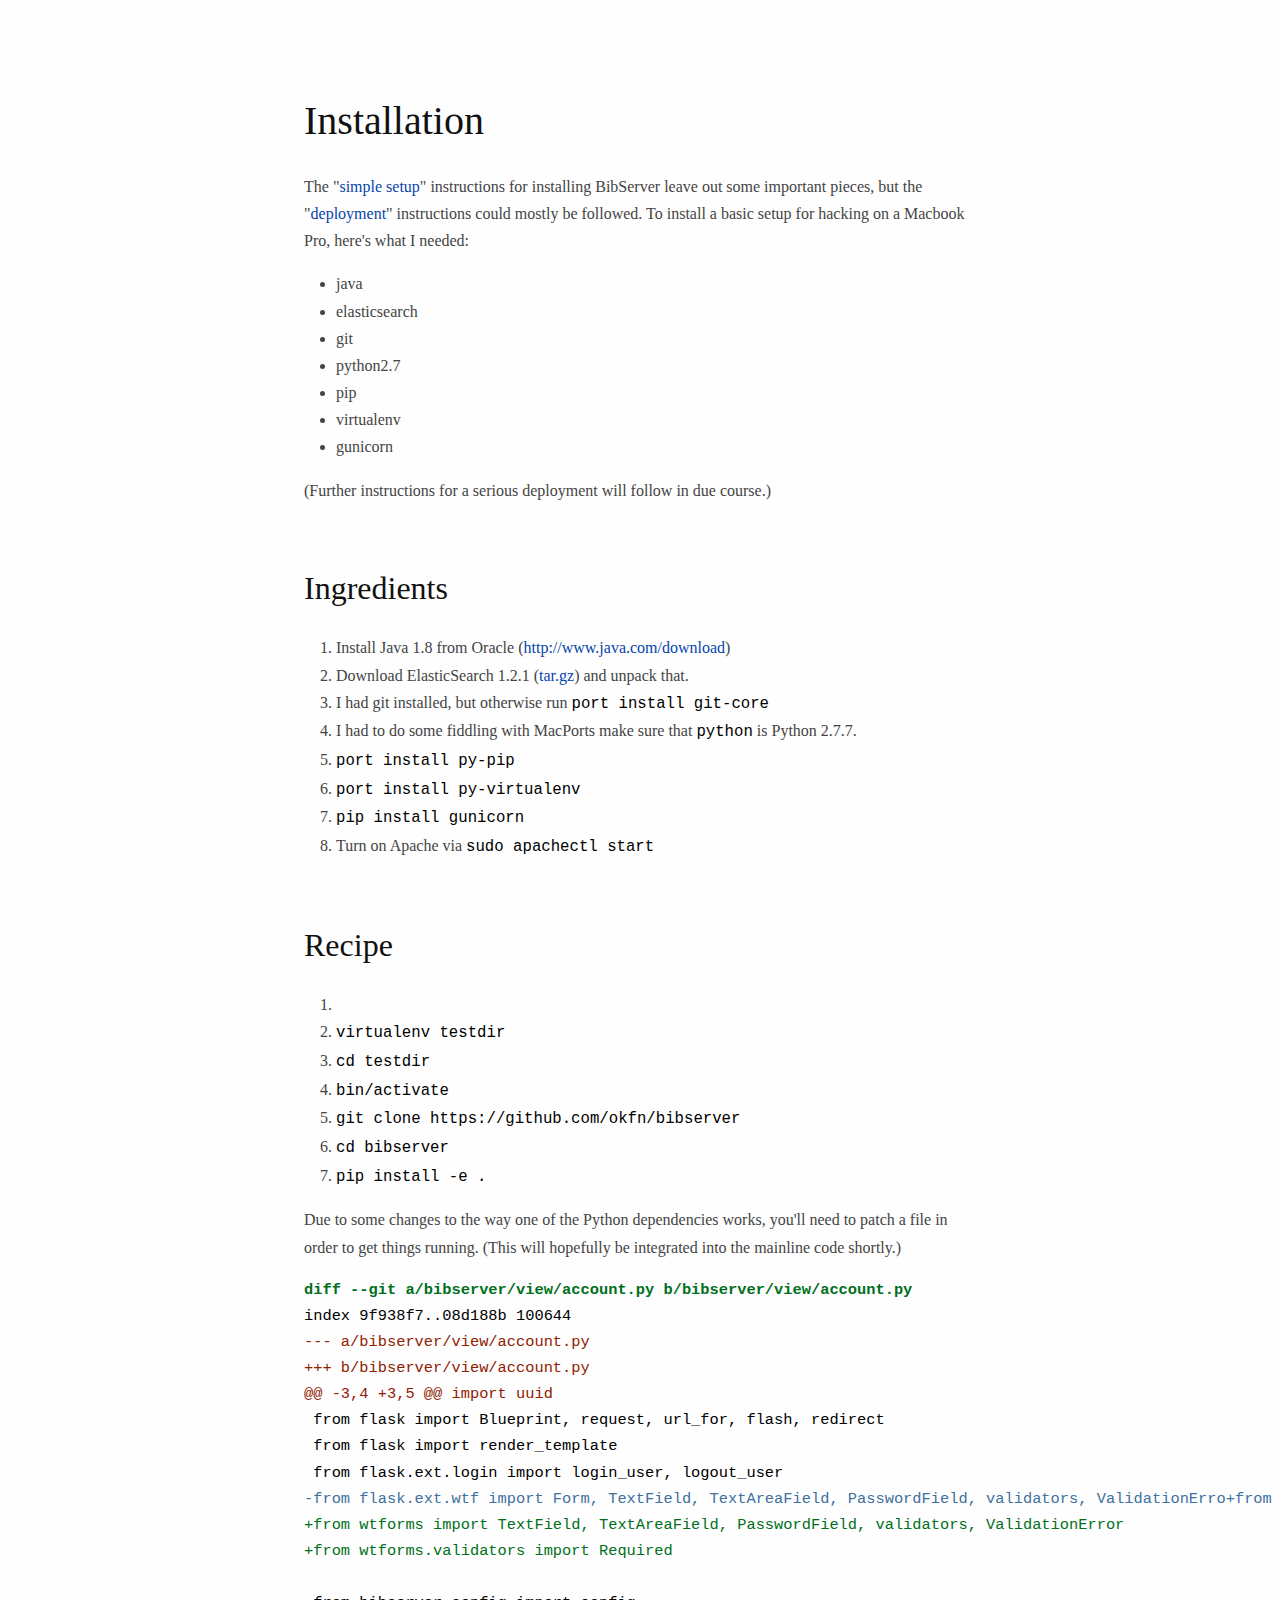
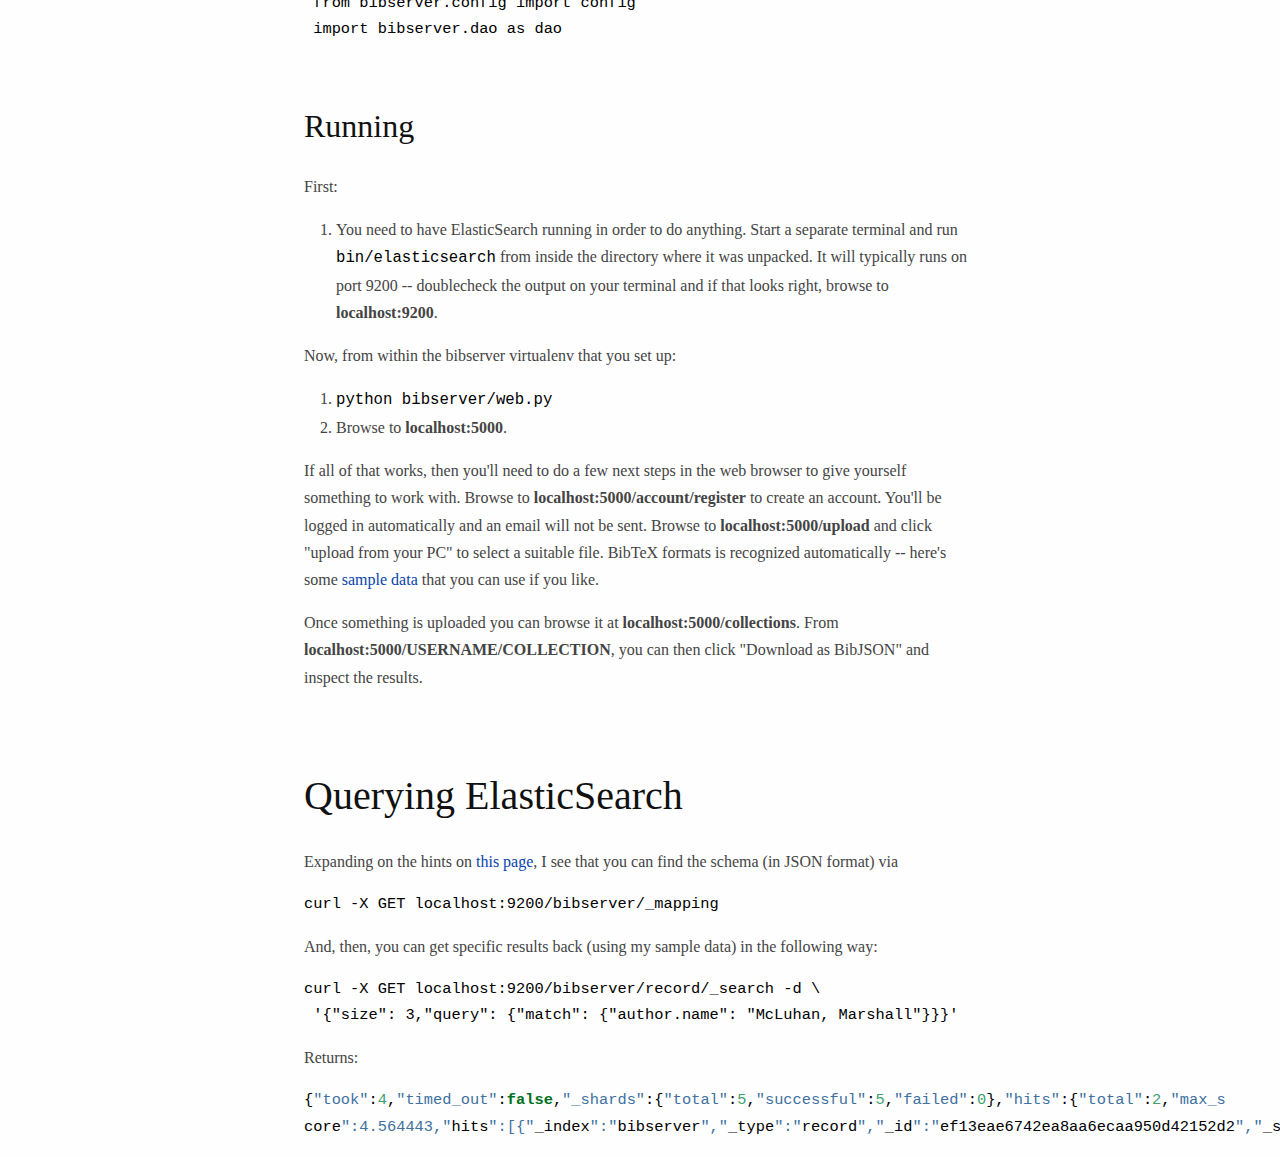
==== bibserver-setup.html @ 1325196a "automatic update of html" ====
<!DOCTYPE html PUBLIC "-//W3C//DTD XHTML 1.0 Transitional//EN" "http://www.w3.org/TR/xhtml1/DTD/xhtml1-transitional.dtd">
<html xmlns="http://www.w3.org/1999/xhtml">
<head>
  <meta http-equiv="Content-Type" content="text/html; charset=utf-8" />
  <meta http-equiv="Content-Style-Type" content="text/css" />
  <meta name="generator" content="pandoc" />
  <title></title>
  <style type="text/css">code{white-space: pre;}</style>
  <style type="text/css">
table.sourceCode, tr.sourceCode, td.lineNumbers, td.sourceCode {
  margin: 0; padding: 0; vertical-align: baseline; border: none; }
table.sourceCode { width: 100%; line-height: 100%; }
td.lineNumbers { text-align: right; padding-right: 4px; padding-left: 4px; color: #aaaaaa; border-right: 1px solid #aaaaaa; }
td.sourceCode { padding-left: 5px; }
code > span.kw { color: #007020; font-weight: bold; }
code > span.dt { color: #902000; }
code > span.dv { color: #40a070; }
code > span.bn { color: #40a070; }
code > span.fl { color: #40a070; }
code > span.ch { color: #4070a0; }
code > span.st { color: #4070a0; }
code > span.co { color: #60a0b0; font-style: italic; }
code > span.ot { color: #007020; }
code > span.al { color: #ff0000; font-weight: bold; }
code > span.fu { color: #06287e; }
code > span.er { color: #ff0000; font-weight: bold; }
  </style>
  <link rel="stylesheet" href="pandoc.css" type="text/css" />
</head>
<body>
<h1 id="installation">Installation</h1>
<p>The &quot;<a href="http://bibserver.readthedocs.org/en/latest/install.html">simple setup</a>&quot; instructions for installing BibServer leave out some important pieces, but the &quot;<a href="http://bibserver.readthedocs.org/en/latest/deploy.html">deployment</a>&quot; instructions could mostly be followed. To install a basic setup for hacking on a Macbook Pro, here's what I needed:</p>
<ul>
<li>java<br /></li>
<li>elasticsearch<br /></li>
<li>git<br /></li>
<li>python2.7<br /></li>
<li>pip<br /></li>
<li>virtualenv<br /></li>
<li>gunicorn</li>
</ul>
<p>(Further instructions for a serious deployment will follow in due course.)</p>
<h2 id="ingredients">Ingredients</h2>
<ol>
<li>Install Java 1.8 from Oracle (<a href="http://www.java.com/download">http://www.java.com/download</a>)<br /></li>
<li>Download ElasticSearch 1.2.1 (<a href="https://download.elasticsearch.org/elasticsearch/elasticsearch/elasticsearch-1.2.1.tar.gz">tar.gz</a>) and unpack that.<br /></li>
<li>I had git installed, but otherwise run <code>port install git-core</code><br /></li>
<li>I had to do some fiddling with MacPorts make sure that <code>python</code> is Python 2.7.7.<br /></li>
<li><code>port install py-pip</code><br /></li>
<li><code>port install py-virtualenv</code><br /></li>
<li><code>pip install gunicorn</code><br /></li>
<li>Turn on Apache via <code>sudo apachectl start</code></li>
</ol>
<h2 id="recipe">Recipe</h2>
<ol>
<li></li>
<li><code>virtualenv testdir</code><br /></li>
<li><code>cd testdir</code><br /></li>
<li><code>bin/activate</code><br /></li>
<li><code>git clone https://github.com/okfn/bibserver</code><br /></li>
<li><code>cd bibserver</code><br /></li>
<li><code>pip install -e .</code></li>
</ol>
<p>Due to some changes to the way one of the Python dependencies works, you'll need to patch a file in order to get things running. (This will hopefully be integrated into the mainline code shortly.)</p>
<pre class="sourceCode diff"><code class="sourceCode diff"><span class="kw">diff --git a/bibserver/view/account.py b/bibserver/view/account.py</span>
index 9f938f7..08d188b 100644
<span class="dt">--- a/bibserver/view/account.py</span>
<span class="dt">+++ b/bibserver/view/account.py</span>
<span class="dt">@@ -3,4 +3,5 @@ import uuid</span>
 from flask import Blueprint, request, url_for, flash, redirect
 from flask import render_template
 from flask.ext.login import login_user, logout_user
<span class="st">-from flask.ext.wtf import Form, TextField, TextAreaField, PasswordField, validators, ValidationErro+from flask.ext.wtf import Form</span>
<span class="ot">+from wtforms import TextField, TextAreaField, PasswordField, validators, ValidationError</span>
<span class="ot">+from wtforms.validators import Required</span>

 from bibserver.config import config
 import bibserver.dao as dao</code></pre>
<h2 id="running">Running</h2>
<p>First:</p>
<ol>
<li>You need to have ElasticSearch running in order to do anything. Start a separate terminal and run <code>bin/elasticsearch</code> from inside the directory where it was unpacked. It will typically runs on port 9200 -- doublecheck the output on your terminal and if that looks right, browse to <strong>localhost:9200</strong>.</li>
</ol>
<p>Now, from within the bibserver virtualenv that you set up:</p>
<ol>
<li><code>python bibserver/web.py</code><br /></li>
<li>Browse to <strong>localhost:5000</strong>.</li>
</ol>
<p>If all of that works, then you'll need to do a few next steps in the web browser to give yourself something to work with. Browse to <strong>localhost:5000/account/register</strong> to create an account. You'll be logged in automatically and an email will not be sent. Browse to <strong>localhost:5000/upload</strong> and click &quot;upload from your PC&quot; to select a suitable file. BibTeX formats is recognized automatically -- here's some <a href="http://metameso.org/~joe/corneli.bib">sample data</a> that you can use if you like.</p>
<p>Once something is uploaded you can browse it at <strong>localhost:5000/collections</strong>. From <strong>localhost:5000/USERNAME/COLLECTION</strong>, you can then click &quot;Download as BibJSON&quot; and inspect the results.</p>
<h1 id="querying-elasticsearch">Querying ElasticSearch</h1>
<p>Expanding on the hints on <a href="http://exploringelasticsearch.com/searching_data.html">this page</a>, I see that you can find the schema (in JSON format) via</p>
<pre class="sh"><code>curl -X GET localhost:9200/bibserver/_mapping</code></pre>
<p>And, then, you can get specific results back (using my sample data) in the following way:</p>
<pre class="sh"><code>curl -X GET localhost:9200/bibserver/record/_search -d \
 &#39;{&quot;size&quot;: 3,&quot;query&quot;: {&quot;match&quot;: {&quot;author.name&quot;: &quot;McLuhan, Marshall&quot;}}}&#39;</code></pre>
<p>Returns:</p>
<pre class="sourceCode javascript"><code class="sourceCode javascript">{<span class="st">&quot;took&quot;</span>:<span class="dv">4</span>,<span class="st">&quot;timed_out&quot;</span>:<span class="kw">false</span>,<span class="st">&quot;_shards&quot;</span>:{<span class="st">&quot;total&quot;</span>:<span class="dv">5</span>,<span class="st">&quot;successful&quot;</span>:<span class="dv">5</span>,<span class="st">&quot;failed&quot;</span>:<span class="dv">0</span>},<span class="st">&quot;hits&quot;</span>:{<span class="st">&quot;total&quot;</span>:<span class="dv">2</span>,<span class="st">&quot;max_s</span>
core<span class="st">&quot;:4.564443,&quot;</span>hits<span class="st">&quot;:[{&quot;</span>_index<span class="st">&quot;:&quot;</span>bibserver<span class="st">&quot;,&quot;</span>_type<span class="st">&quot;:&quot;</span>record<span class="st">&quot;,&quot;</span>_id<span class="st">&quot;:&quot;</span>ef13eae6742ea8aa6ecaa950d42152d2<span class="st">&quot;,&quot;</span>_score<span class="st">&quot;:4.564443,&quot;</span>_source<span class="st">&quot;:{&quot;</span>publisher<span class="st">&quot;: &quot;</span>Sphere Books<span class="st">&quot;, &quot;</span>_last_modified<span class="st">&quot;: &quot;</span><span class="dv">20140614213719</span><span class="st">&quot;, &quot;</span>title<span class="st">&quot;: &quot;</span>Understanding <span class="dt">media</span>: The extensions of man<span class="st">&quot;, &quot;</span>url<span class="st">&quot;: &quot;</span><span class="dt">http</span>:<span class="co">//bibsoup.net/joe/joe_citations/mcluhan1994understanding&quot;, &quot;author&quot;: [{&quot;name&quot;: &quot;McLuhan, Marshall&quot;, &quot;id&quot;: &quot;McLuhanMarshall&quot;}], &quot;collection&quot;: &quot;joe_citations&quot;, &quot;year&quot;: &quot;1964&quot;, &quot;owner&quot;: &quot;joe&quot;, &quot;_created&quot;: &quot;20140614213719&quot;, &quot;_id&quot;: &quot;ef13eae6742ea8aa6ecaa950d42152d2&quot;, &quot;type&quot;: &quot;book&quot;, &quot;id&quot;: &quot;mcluhan1994understanding&quot;}},{&quot;_index&quot;:&quot;bibserver&quot;,&quot;_type&quot;:&quot;record&quot;,&quot;_id&quot;:&quot;95d501e85f24ec287fea08df419a9e43&quot;,&quot;_score&quot;:3.19511,&quot;_source&quot;:{&quot;publisher&quot;: &quot;Oxford University Press&quot;, &quot;_last_modified&quot;: &quot;20140614213719&quot;, &quot;author&quot;: [{&quot;name&quot;: &quot;McLuhan, Marshall&quot;, &quot;id&quot;: &quot;McLuhanMarshall&quot;}, {&quot;name&quot;: &quot;Powers, Bruce R&quot;, &quot;id&quot;: &quot;PowersBruceR&quot;}], &quot;url&quot;: &quot;http://bibsoup.net/joe/joe_citations/global-village&quot;, &quot;title&quot;: &quot;The Global Village&quot;, &quot;collection&quot;: &quot;joe_citations&quot;, &quot;year&quot;: &quot;1989&quot;, &quot;owner&quot;: &quot;joe&quot;, &quot;_created&quot;: &quot;20140614213719&quot;, &quot;_id&quot;: &quot;95d501e85f24ec287fea08df419a9e43&quot;, &quot;type&quot;: &quot;book&quot;, &quot;id&quot;: &quot;global-village&quot;}}]}}</span></code></pre>
</body>
</html>
---- pandoc.css ----
/*
 * I add this to html files generated with pandoc.
 */

html {
  font-size: 100%;
  overflow-y: scroll;
  -webkit-text-size-adjust: 100%;
  -ms-text-size-adjust: 100%;
}

body {
  color: #444;
  font-family: Georgia, Palatino, 'Palatino Linotype', Times, 'Times New Roman', serif;
  font-size: 12px;
  line-height: 1.7;
  padding: 1em;
  margin: auto;
  max-width: 42em;
  background: #fefefe;
}

a {
  color: #0645ad;
  text-decoration: none;
}

a:visited {
  color: #0b0080;
}

a:hover {
  color: #06e;
}

a:active {
  color: #faa700;
}

a:focus {
  outline: thin dotted;
}

*::-moz-selection {
  background: rgba(255, 255, 0, 0.3);
  color: #000;
}

*::selection {
  background: rgba(255, 255, 0, 0.3);
  color: #000;
}

a::-moz-selection {
  background: rgba(255, 255, 0, 0.3);
  color: #0645ad;
}

a::selection {
  background: rgba(255, 255, 0, 0.3);
  color: #0645ad;
}

p {
  margin: 1em 0;
}

img {
  max-width: 100%;
}

h1, h2, h3, h4, h5, h6 {
  color: #111;
  line-height: 125%;
  margin-top: 2em;
  font-weight: normal;
}

h4, h5, h6 {
  font-weight: bold;
}

h1 {
  font-size: 2.5em;
}

h2 {
  font-size: 2em;
}

h3 {
  font-size: 1.5em;
}

h4 {
  font-size: 1.2em;
}

h5 {
  font-size: 1em;
}

h6 {
  font-size: 0.9em;
}

blockquote {
  color: #666666;
  margin: 0;
  padding-left: 3em;
  border-left: 0.5em #EEE solid;
}

hr {
  display: block;
  height: 2px;
  border: 0;
  border-top: 1px solid #aaa;
  border-bottom: 1px solid #eee;
  margin: 1em 0;
  padding: 0;
}

pre, code, kbd, samp {
  color: #000;
  font-family: monospace, monospace;
  _font-family: 'courier new', monospace;
  font-size: 0.98em;
}

pre {
  white-space: pre;
  white-space: pre-wrap;
  word-wrap: break-word;
}

b, strong {
  font-weight: bold;
}

dfn {
  font-style: italic;
}

ins {
  background: #ff9;
  color: #000;
  text-decoration: none;
}

mark {
  background: #ff0;
  color: #000;
  font-style: italic;
  font-weight: bold;
}

sub, sup {
  font-size: 75%;
  line-height: 0;
  position: relative;
  vertical-align: baseline;
}

sup {
  top: -0.5em;
}

sub {
  bottom: -0.25em;
}

ul, ol {
  margin: 1em 0;
  padding: 0 0 0 2em;
}

li p:last-child {
  margin-bottom: 0;
}

ul ul, ol ol {
  margin: .3em 0;
}

dl {
  margin-bottom: 1em;
}

dt {
  font-weight: bold;
  margin-bottom: .8em;
}

dd {
  margin: 0 0 .8em 2em;
}

dd:last-child {
  margin-bottom: 0;
}

img {
  border: 0;
  -ms-interpolation-mode: bicubic;
  vertical-align: middle;
}

figure {
  display: block;
  text-align: center;
  margin: 1em 0;
}

figure img {
  border: none;
  margin: 0 auto;
}

figcaption {
  font-size: 0.8em;
  font-style: italic;
  margin: 0 0 .8em;
}

table {
  margin-bottom: 2em;
  border-bottom: 1px solid #ddd;
  border-right: 1px solid #ddd;
  border-spacing: 0;
  border-collapse: collapse;
}

table th {
  padding: .2em 1em;
  background-color: #eee;
  border-top: 1px solid #ddd;
  border-left: 1px solid #ddd;
}

table td {
  padding: .2em 1em;
  border-top: 1px solid #ddd;
  border-left: 1px solid #ddd;
  vertical-align: top;
}

.author {
  font-size: 1.2em;
  text-align: center;
}

@media only screen and (min-width: 480px) {
  body {
    font-size: 14px;
  }
}
@media only screen and (min-width: 768px) {
  body {
    font-size: 16px;
  }
}
@media print {
  * {
    background: transparent !important;
    color: black !important;
    filter: none !important;
    -ms-filter: none !important;
  }

  body {
    font-size: 12pt;
    max-width: 100%;
  }

  a, a:visited {
    text-decoration: underline;
  }

  hr {
    height: 1px;
    border: 0;
    border-bottom: 1px solid black;
  }

  a[href]:after {
    content: " (" attr(href) ")";
  }

  abbr[title]:after {
    content: " (" attr(title) ")";
  }

  .ir a:after, a[href^="javascript:"]:after, a[href^="#"]:after {
    content: "";
  }

  pre, blockquote {
    border: 1px solid #999;
    padding-right: 1em;
    page-break-inside: avoid;
  }

  tr, img {
    page-break-inside: avoid;
  }

  img {
    max-width: 100% !important;
  }

  @page :left {
    margin: 15mm 20mm 15mm 10mm;
}

  @page :right {
    margin: 15mm 10mm 15mm 20mm;
}

  p, h2, h3 {
    orphans: 3;
    widows: 3;
  }

  h2, h3 {
    page-break-after: avoid;
  }
}
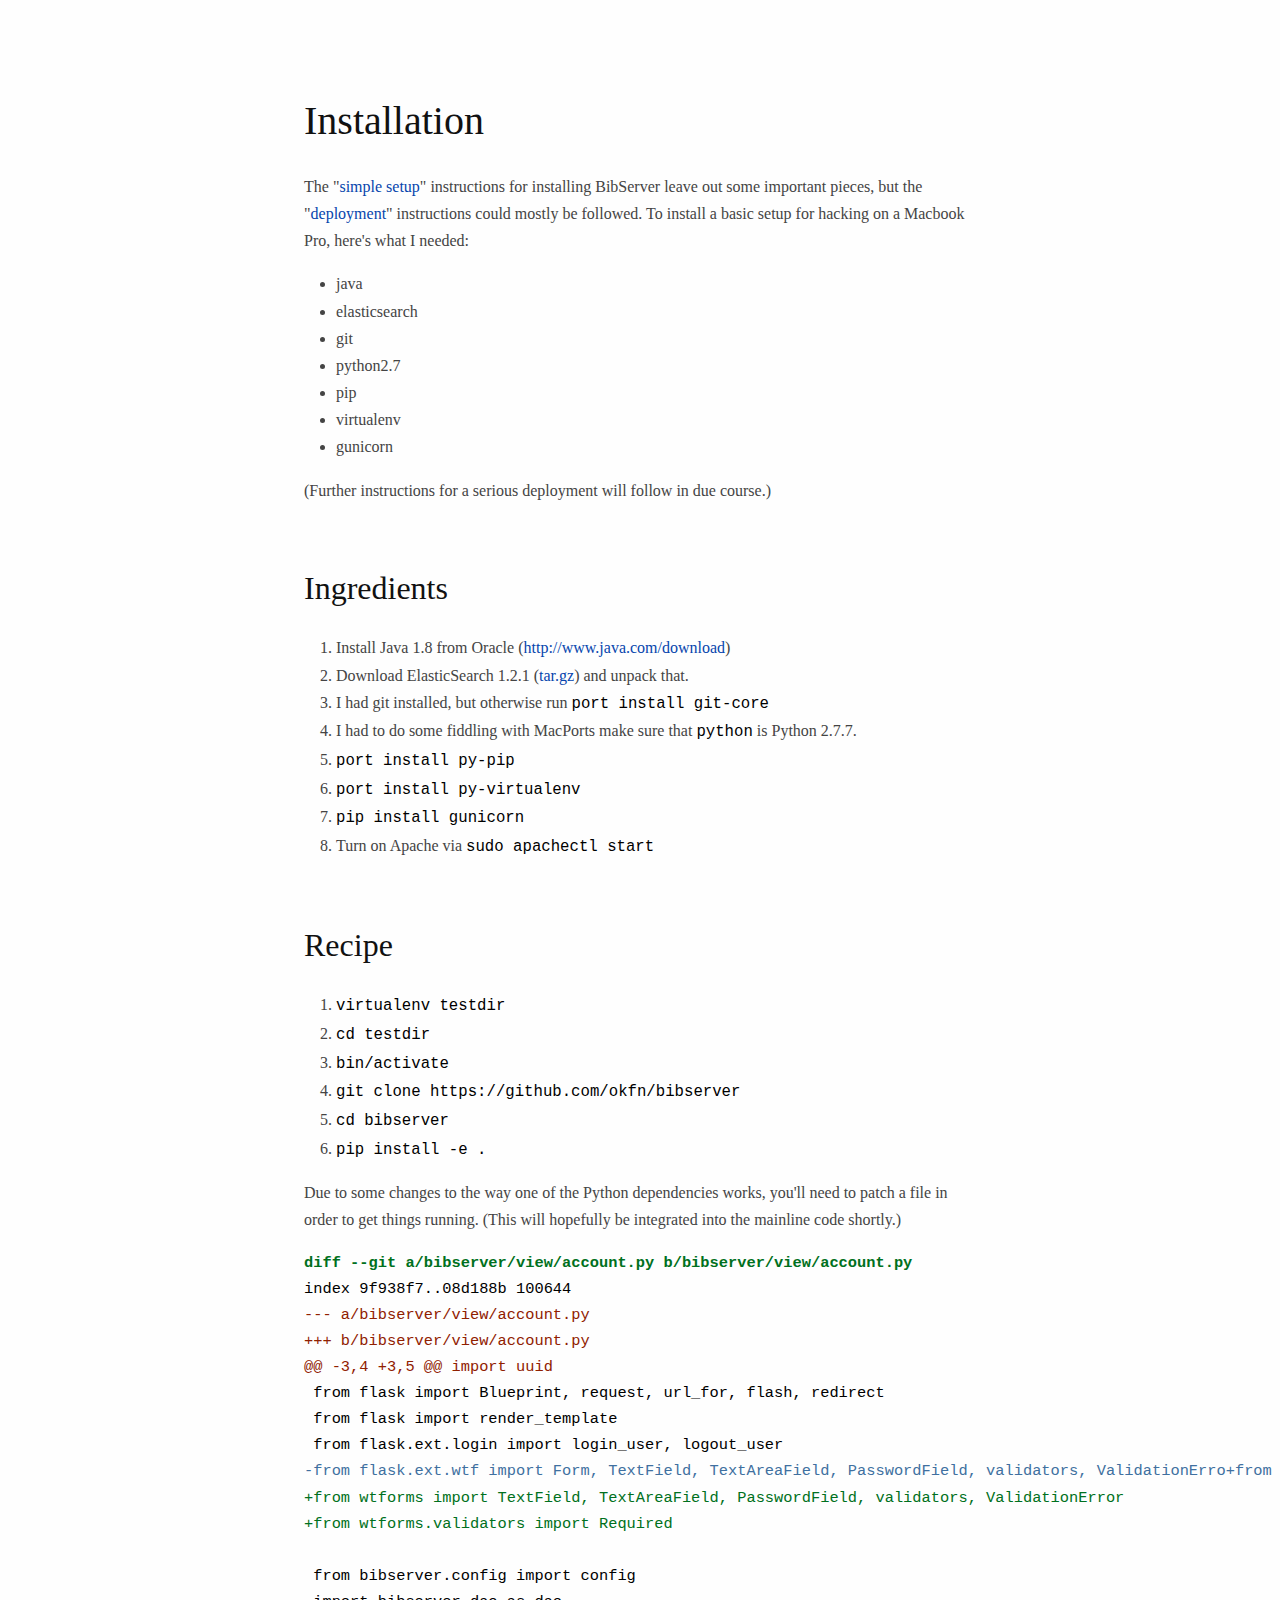
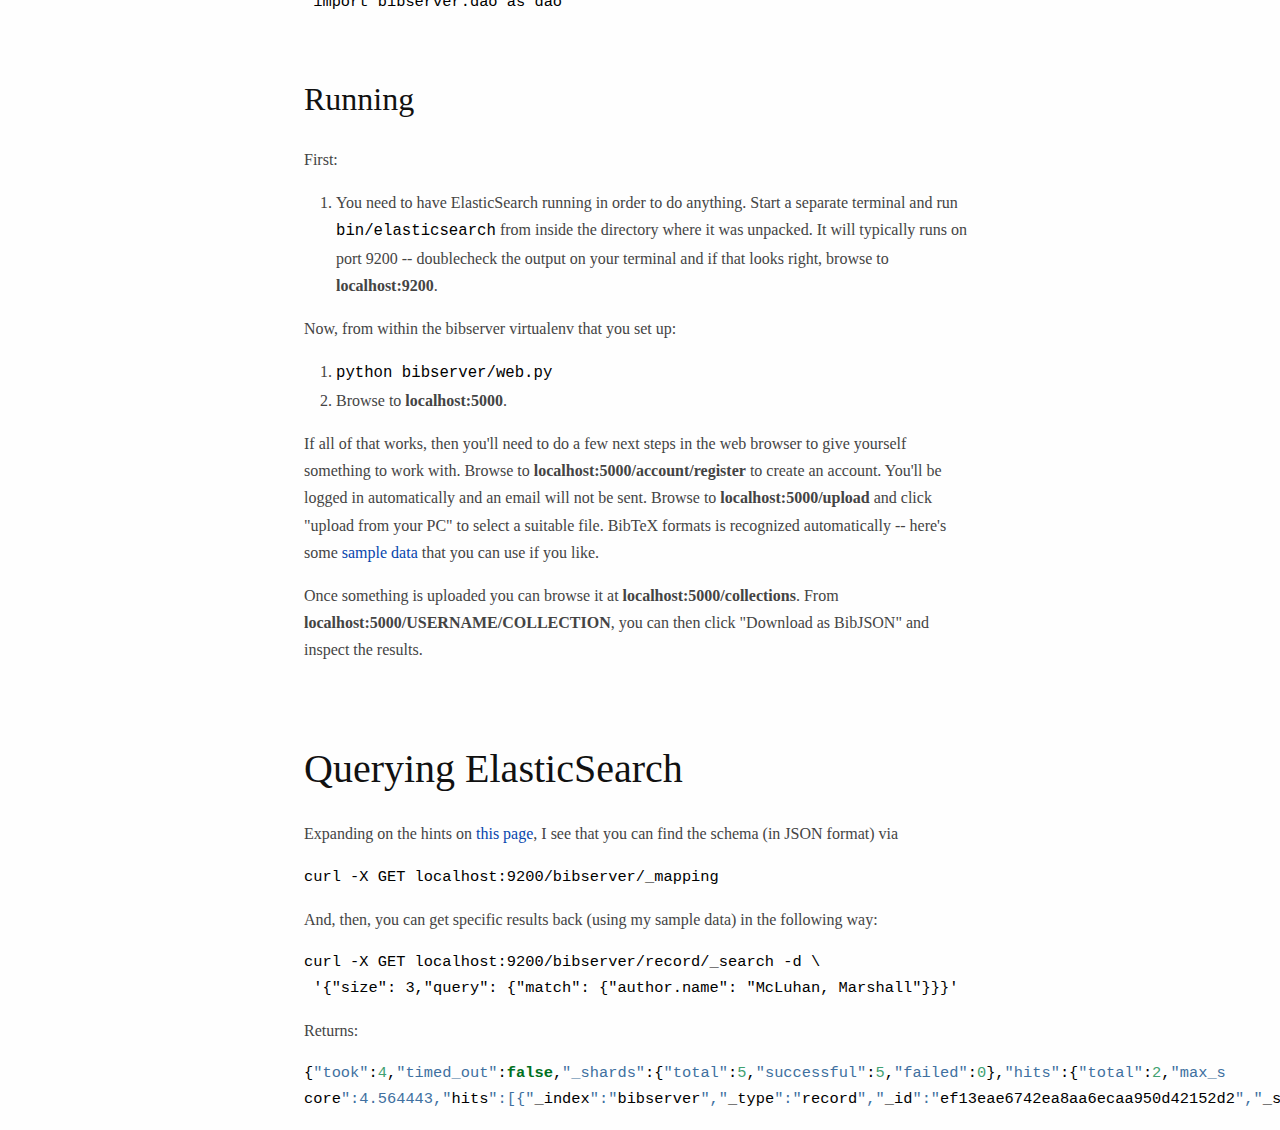
==== commit f1287fa4: "automatic update of html" ====
--- a/bibserver-setup.html
+++ b/bibserver-setup.html
@@ -53,7 +53,6 @@
 </ol>
 <h2 id="recipe">Recipe</h2>
 <ol>
-<li></li>
 <li><code>virtualenv testdir</code><br /></li>
 <li><code>cd testdir</code><br /></li>
 <li><code>bin/activate</code><br /></li>
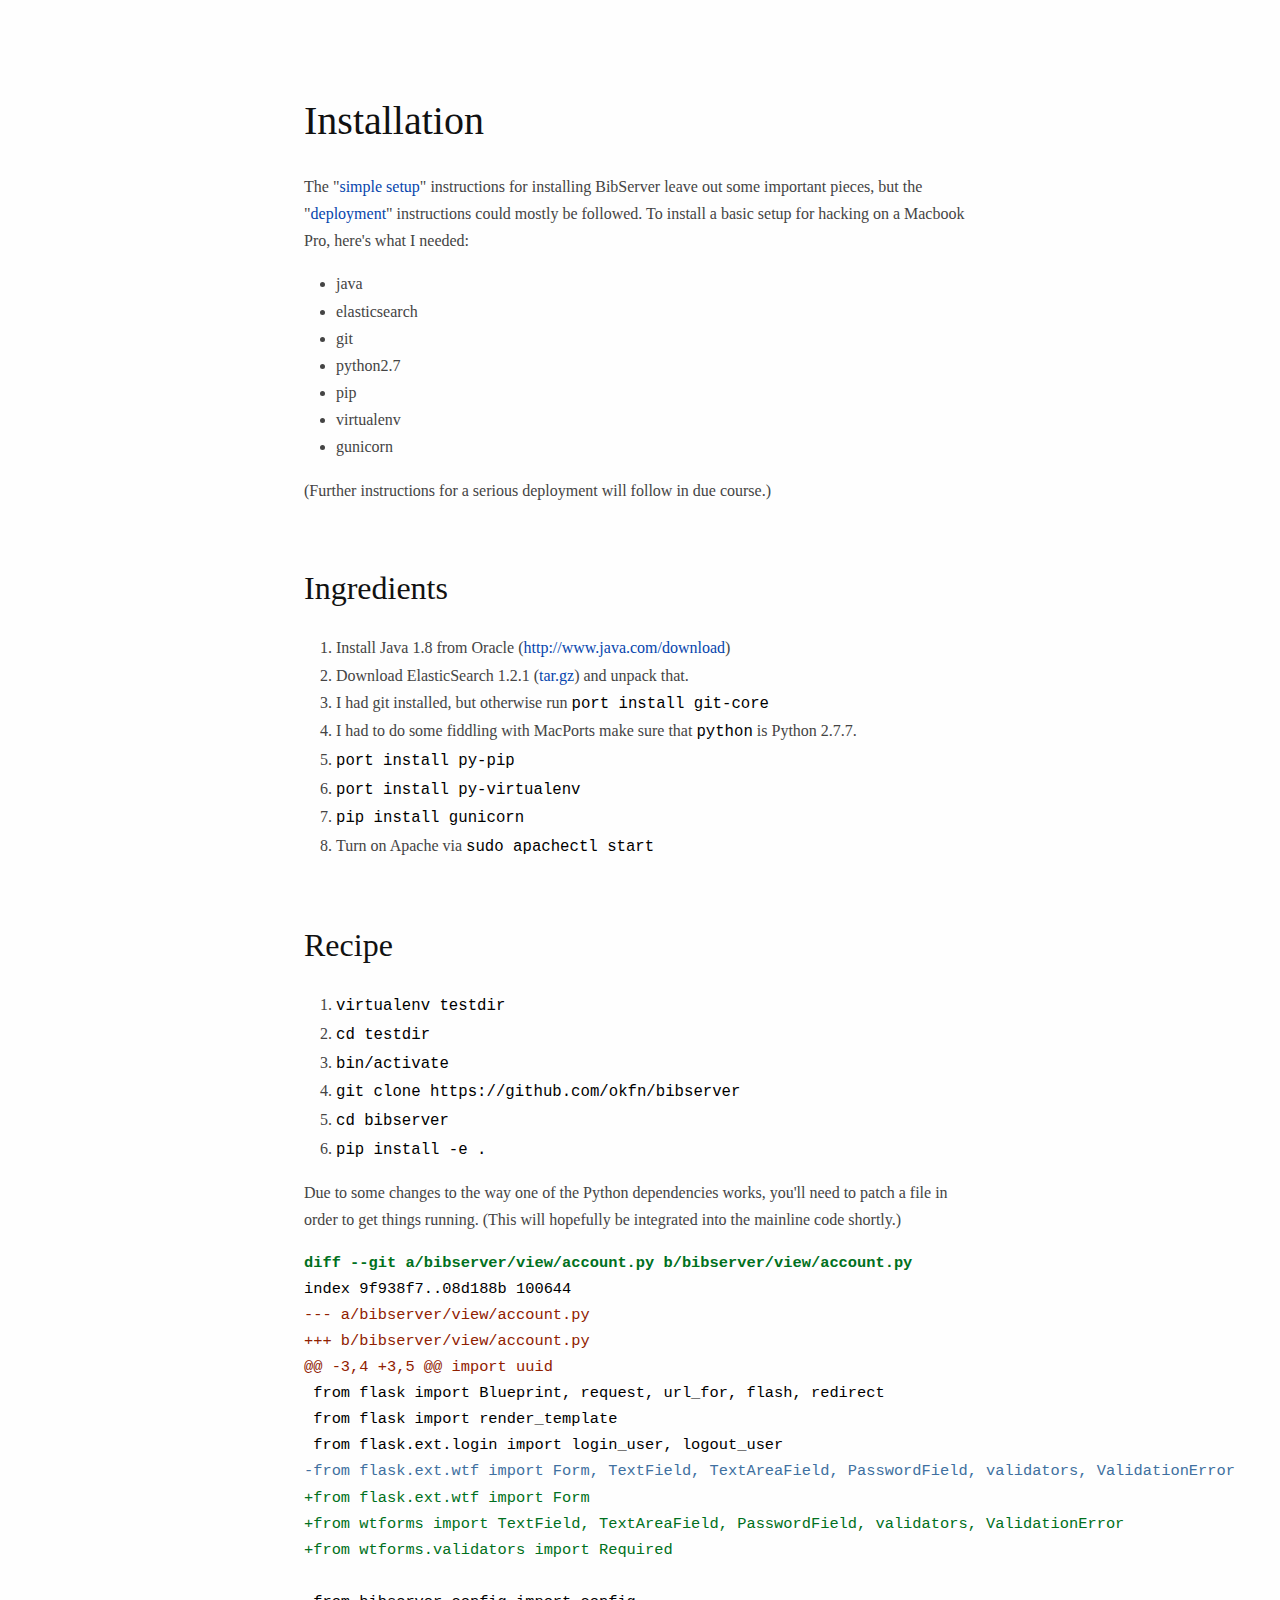
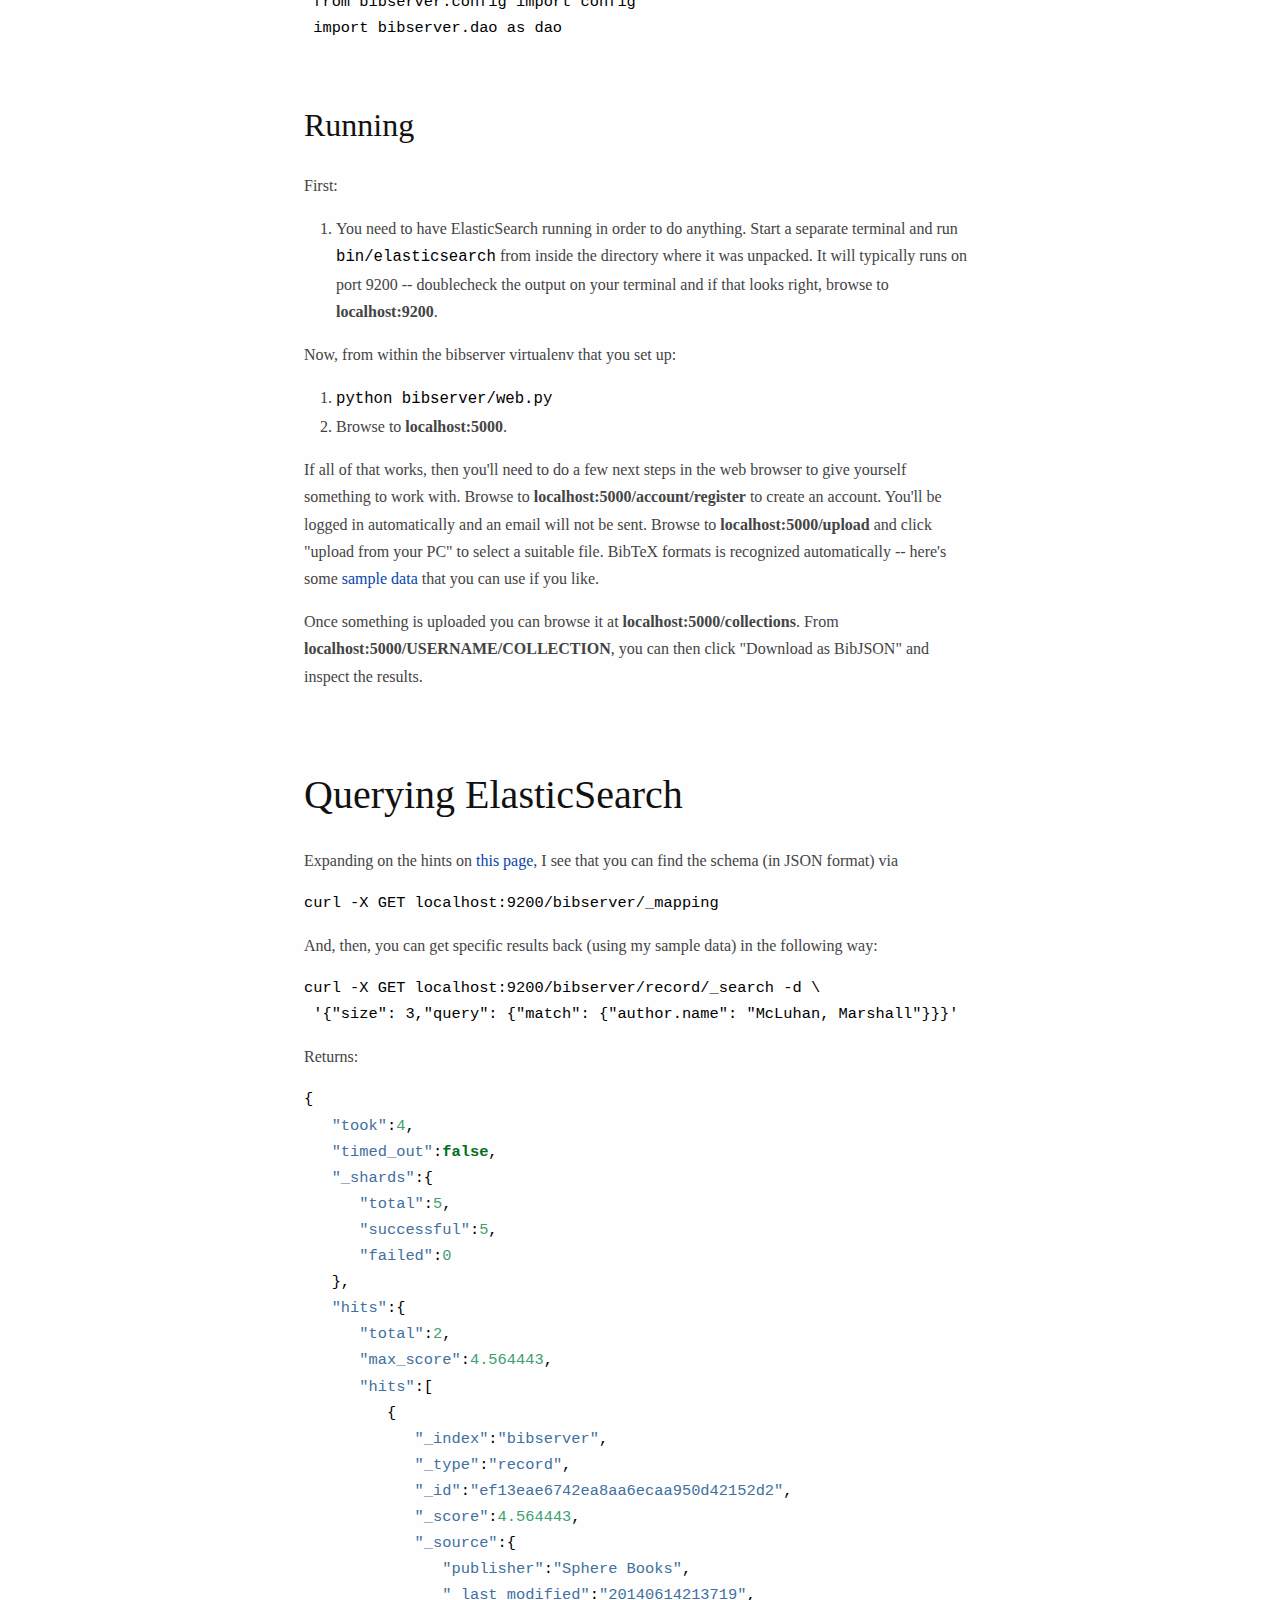
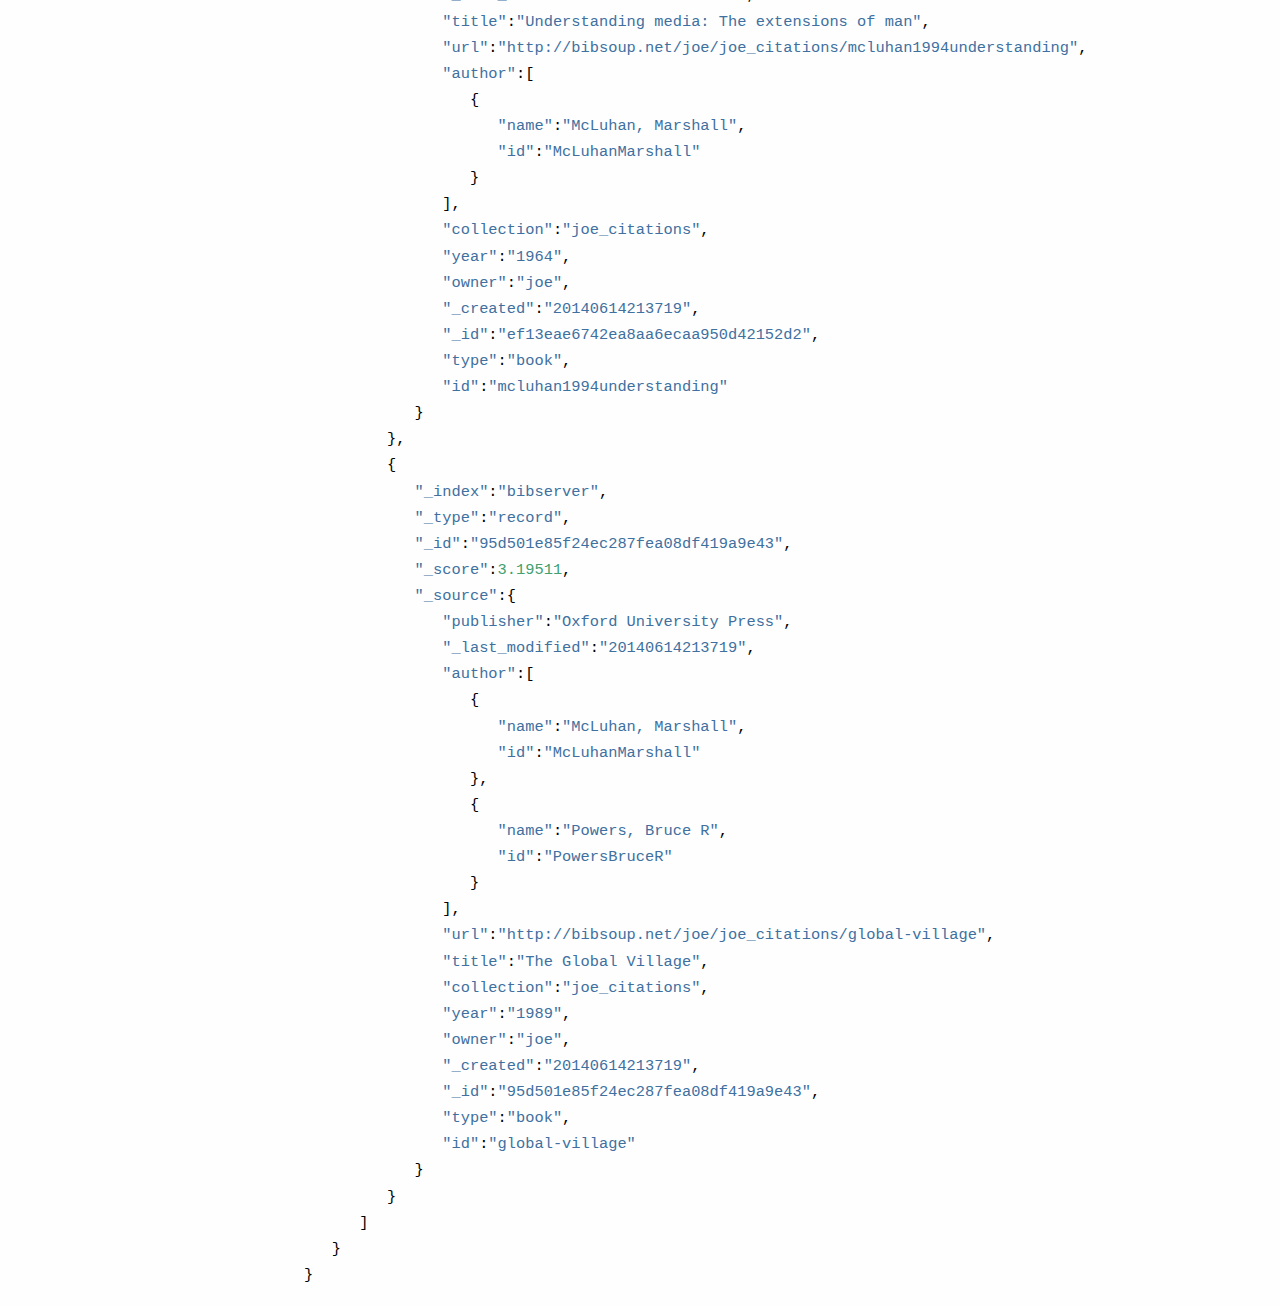
==== commit cc858798: "automatic update of html" ====
--- a/bibserver-setup.html
+++ b/bibserver-setup.html
@@ -69,7 +69,8 @@
  from flask import Blueprint, request, url_for, flash, redirect
  from flask import render_template
  from flask.ext.login import login_user, logout_user
-<span class="st">-from flask.ext.wtf import Form, TextField, TextAreaField, PasswordField, validators, ValidationErro+from flask.ext.wtf import Form</span>
+<span class="st">-from flask.ext.wtf import Form, TextField, TextAreaField, PasswordField, validators, ValidationError</span>
+<span class="ot">+from flask.ext.wtf import Form</span>
 <span class="ot">+from wtforms import TextField, TextAreaField, PasswordField, validators, ValidationError</span>
 <span class="ot">+from wtforms.validators import Required</span>
 
@@ -94,7 +95,74 @@
 <pre class="sh"><code>curl -X GET localhost:9200/bibserver/record/_search -d \
  &#39;{&quot;size&quot;: 3,&quot;query&quot;: {&quot;match&quot;: {&quot;author.name&quot;: &quot;McLuhan, Marshall&quot;}}}&#39;</code></pre>
 <p>Returns:</p>
-<pre class="sourceCode javascript"><code class="sourceCode javascript">{<span class="st">&quot;took&quot;</span>:<span class="dv">4</span>,<span class="st">&quot;timed_out&quot;</span>:<span class="kw">false</span>,<span class="st">&quot;_shards&quot;</span>:{<span class="st">&quot;total&quot;</span>:<span class="dv">5</span>,<span class="st">&quot;successful&quot;</span>:<span class="dv">5</span>,<span class="st">&quot;failed&quot;</span>:<span class="dv">0</span>},<span class="st">&quot;hits&quot;</span>:{<span class="st">&quot;total&quot;</span>:<span class="dv">2</span>,<span class="st">&quot;max_s</span>
-core<span class="st">&quot;:4.564443,&quot;</span>hits<span class="st">&quot;:[{&quot;</span>_index<span class="st">&quot;:&quot;</span>bibserver<span class="st">&quot;,&quot;</span>_type<span class="st">&quot;:&quot;</span>record<span class="st">&quot;,&quot;</span>_id<span class="st">&quot;:&quot;</span>ef13eae6742ea8aa6ecaa950d42152d2<span class="st">&quot;,&quot;</span>_score<span class="st">&quot;:4.564443,&quot;</span>_source<span class="st">&quot;:{&quot;</span>publisher<span class="st">&quot;: &quot;</span>Sphere Books<span class="st">&quot;, &quot;</span>_last_modified<span class="st">&quot;: &quot;</span><span class="dv">20140614213719</span><span class="st">&quot;, &quot;</span>title<span class="st">&quot;: &quot;</span>Understanding <span class="dt">media</span>: The extensions of man<span class="st">&quot;, &quot;</span>url<span class="st">&quot;: &quot;</span><span class="dt">http</span>:<span class="co">//bibsoup.net/joe/joe_citations/mcluhan1994understanding&quot;, &quot;author&quot;: [{&quot;name&quot;: &quot;McLuhan, Marshall&quot;, &quot;id&quot;: &quot;McLuhanMarshall&quot;}], &quot;collection&quot;: &quot;joe_citations&quot;, &quot;year&quot;: &quot;1964&quot;, &quot;owner&quot;: &quot;joe&quot;, &quot;_created&quot;: &quot;20140614213719&quot;, &quot;_id&quot;: &quot;ef13eae6742ea8aa6ecaa950d42152d2&quot;, &quot;type&quot;: &quot;book&quot;, &quot;id&quot;: &quot;mcluhan1994understanding&quot;}},{&quot;_index&quot;:&quot;bibserver&quot;,&quot;_type&quot;:&quot;record&quot;,&quot;_id&quot;:&quot;95d501e85f24ec287fea08df419a9e43&quot;,&quot;_score&quot;:3.19511,&quot;_source&quot;:{&quot;publisher&quot;: &quot;Oxford University Press&quot;, &quot;_last_modified&quot;: &quot;20140614213719&quot;, &quot;author&quot;: [{&quot;name&quot;: &quot;McLuhan, Marshall&quot;, &quot;id&quot;: &quot;McLuhanMarshall&quot;}, {&quot;name&quot;: &quot;Powers, Bruce R&quot;, &quot;id&quot;: &quot;PowersBruceR&quot;}], &quot;url&quot;: &quot;http://bibsoup.net/joe/joe_citations/global-village&quot;, &quot;title&quot;: &quot;The Global Village&quot;, &quot;collection&quot;: &quot;joe_citations&quot;, &quot;year&quot;: &quot;1989&quot;, &quot;owner&quot;: &quot;joe&quot;, &quot;_created&quot;: &quot;20140614213719&quot;, &quot;_id&quot;: &quot;95d501e85f24ec287fea08df419a9e43&quot;, &quot;type&quot;: &quot;book&quot;, &quot;id&quot;: &quot;global-village&quot;}}]}}</span></code></pre>
+<pre class="sourceCode javascript"><code class="sourceCode javascript">{
+   <span class="st">&quot;took&quot;</span>:<span class="dv">4</span>,
+   <span class="st">&quot;timed_out&quot;</span>:<span class="kw">false</span>,
+   <span class="st">&quot;_shards&quot;</span>:{
+      <span class="st">&quot;total&quot;</span>:<span class="dv">5</span>,
+      <span class="st">&quot;successful&quot;</span>:<span class="dv">5</span>,
+      <span class="st">&quot;failed&quot;</span>:<span class="dv">0</span>
+   },
+   <span class="st">&quot;hits&quot;</span>:{
+      <span class="st">&quot;total&quot;</span>:<span class="dv">2</span>,
+      <span class="st">&quot;max_score&quot;</span>:<span class="fl">4.564443</span>,
+      <span class="st">&quot;hits&quot;</span>:[
+         {
+            <span class="st">&quot;_index&quot;</span>:<span class="st">&quot;bibserver&quot;</span>,
+            <span class="st">&quot;_type&quot;</span>:<span class="st">&quot;record&quot;</span>,
+            <span class="st">&quot;_id&quot;</span>:<span class="st">&quot;ef13eae6742ea8aa6ecaa950d42152d2&quot;</span>,
+            <span class="st">&quot;_score&quot;</span>:<span class="fl">4.564443</span>,
+            <span class="st">&quot;_source&quot;</span>:{
+               <span class="st">&quot;publisher&quot;</span>:<span class="st">&quot;Sphere Books&quot;</span>,
+               <span class="st">&quot;_last_modified&quot;</span>:<span class="st">&quot;20140614213719&quot;</span>,
+               <span class="st">&quot;title&quot;</span>:<span class="st">&quot;Understanding media: The extensions of man&quot;</span>,
+               <span class="st">&quot;url&quot;</span>:<span class="st">&quot;http://bibsoup.net/joe/joe_citations/mcluhan1994understanding&quot;</span>,
+               <span class="st">&quot;author&quot;</span>:[
+                  {
+                     <span class="st">&quot;name&quot;</span>:<span class="st">&quot;McLuhan, Marshall&quot;</span>,
+                     <span class="st">&quot;id&quot;</span>:<span class="st">&quot;McLuhanMarshall&quot;</span>
+                  }
+               ],
+               <span class="st">&quot;collection&quot;</span>:<span class="st">&quot;joe_citations&quot;</span>,
+               <span class="st">&quot;year&quot;</span>:<span class="st">&quot;1964&quot;</span>,
+               <span class="st">&quot;owner&quot;</span>:<span class="st">&quot;joe&quot;</span>,
+               <span class="st">&quot;_created&quot;</span>:<span class="st">&quot;20140614213719&quot;</span>,
+               <span class="st">&quot;_id&quot;</span>:<span class="st">&quot;ef13eae6742ea8aa6ecaa950d42152d2&quot;</span>,
+               <span class="st">&quot;type&quot;</span>:<span class="st">&quot;book&quot;</span>,
+               <span class="st">&quot;id&quot;</span>:<span class="st">&quot;mcluhan1994understanding&quot;</span>
+            }
+         },
+         {
+            <span class="st">&quot;_index&quot;</span>:<span class="st">&quot;bibserver&quot;</span>,
+            <span class="st">&quot;_type&quot;</span>:<span class="st">&quot;record&quot;</span>,
+            <span class="st">&quot;_id&quot;</span>:<span class="st">&quot;95d501e85f24ec287fea08df419a9e43&quot;</span>,
+            <span class="st">&quot;_score&quot;</span>:<span class="fl">3.19511</span>,
+            <span class="st">&quot;_source&quot;</span>:{
+               <span class="st">&quot;publisher&quot;</span>:<span class="st">&quot;Oxford University Press&quot;</span>,
+               <span class="st">&quot;_last_modified&quot;</span>:<span class="st">&quot;20140614213719&quot;</span>,
+               <span class="st">&quot;author&quot;</span>:[
+                  {
+                     <span class="st">&quot;name&quot;</span>:<span class="st">&quot;McLuhan, Marshall&quot;</span>,
+                     <span class="st">&quot;id&quot;</span>:<span class="st">&quot;McLuhanMarshall&quot;</span>
+                  },
+                  {
+                     <span class="st">&quot;name&quot;</span>:<span class="st">&quot;Powers, Bruce R&quot;</span>,
+                     <span class="st">&quot;id&quot;</span>:<span class="st">&quot;PowersBruceR&quot;</span>
+                  }
+               ],
+               <span class="st">&quot;url&quot;</span>:<span class="st">&quot;http://bibsoup.net/joe/joe_citations/global-village&quot;</span>,
+               <span class="st">&quot;title&quot;</span>:<span class="st">&quot;The Global Village&quot;</span>,
+               <span class="st">&quot;collection&quot;</span>:<span class="st">&quot;joe_citations&quot;</span>,
+               <span class="st">&quot;year&quot;</span>:<span class="st">&quot;1989&quot;</span>,
+               <span class="st">&quot;owner&quot;</span>:<span class="st">&quot;joe&quot;</span>,
+               <span class="st">&quot;_created&quot;</span>:<span class="st">&quot;20140614213719&quot;</span>,
+               <span class="st">&quot;_id&quot;</span>:<span class="st">&quot;95d501e85f24ec287fea08df419a9e43&quot;</span>,
+               <span class="st">&quot;type&quot;</span>:<span class="st">&quot;book&quot;</span>,
+               <span class="st">&quot;id&quot;</span>:<span class="st">&quot;global-village&quot;</span>
+            }
+         }
+      ]
+   }
+}</code></pre>
 </body>
 </html>
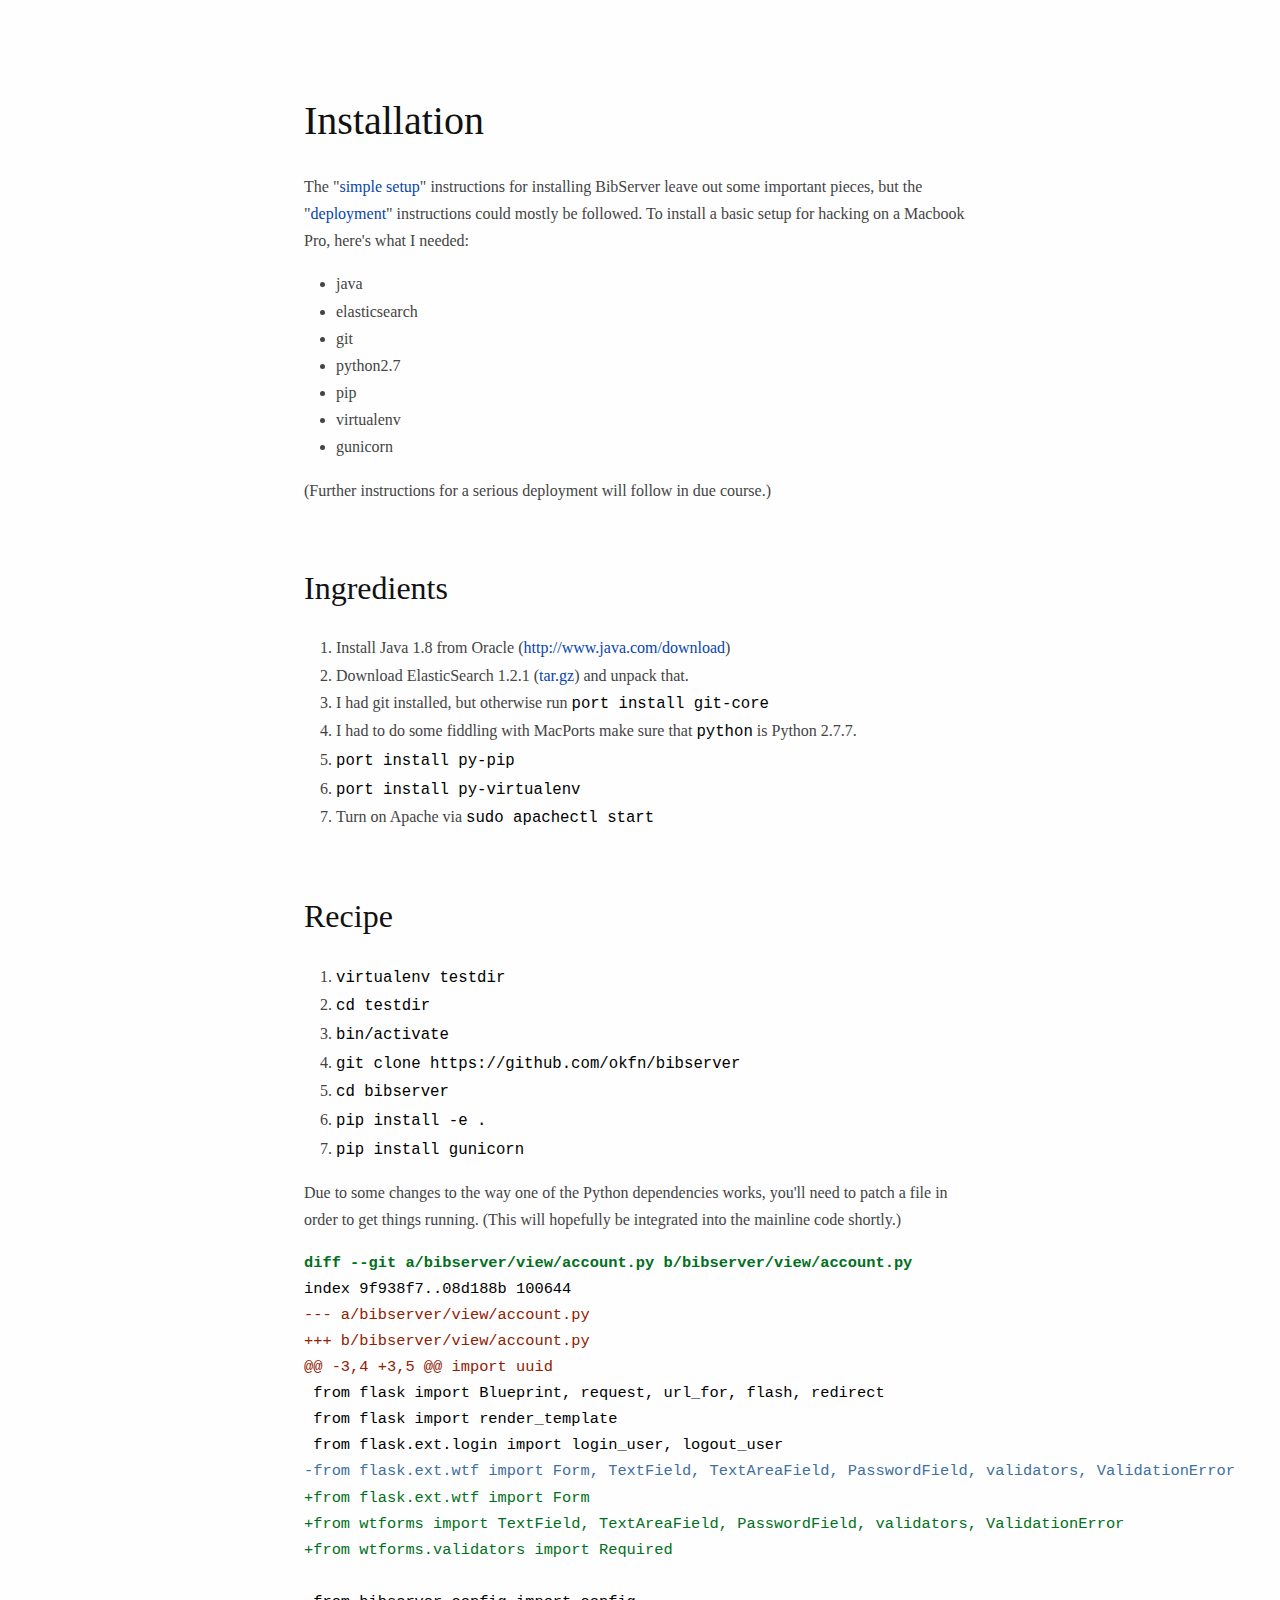
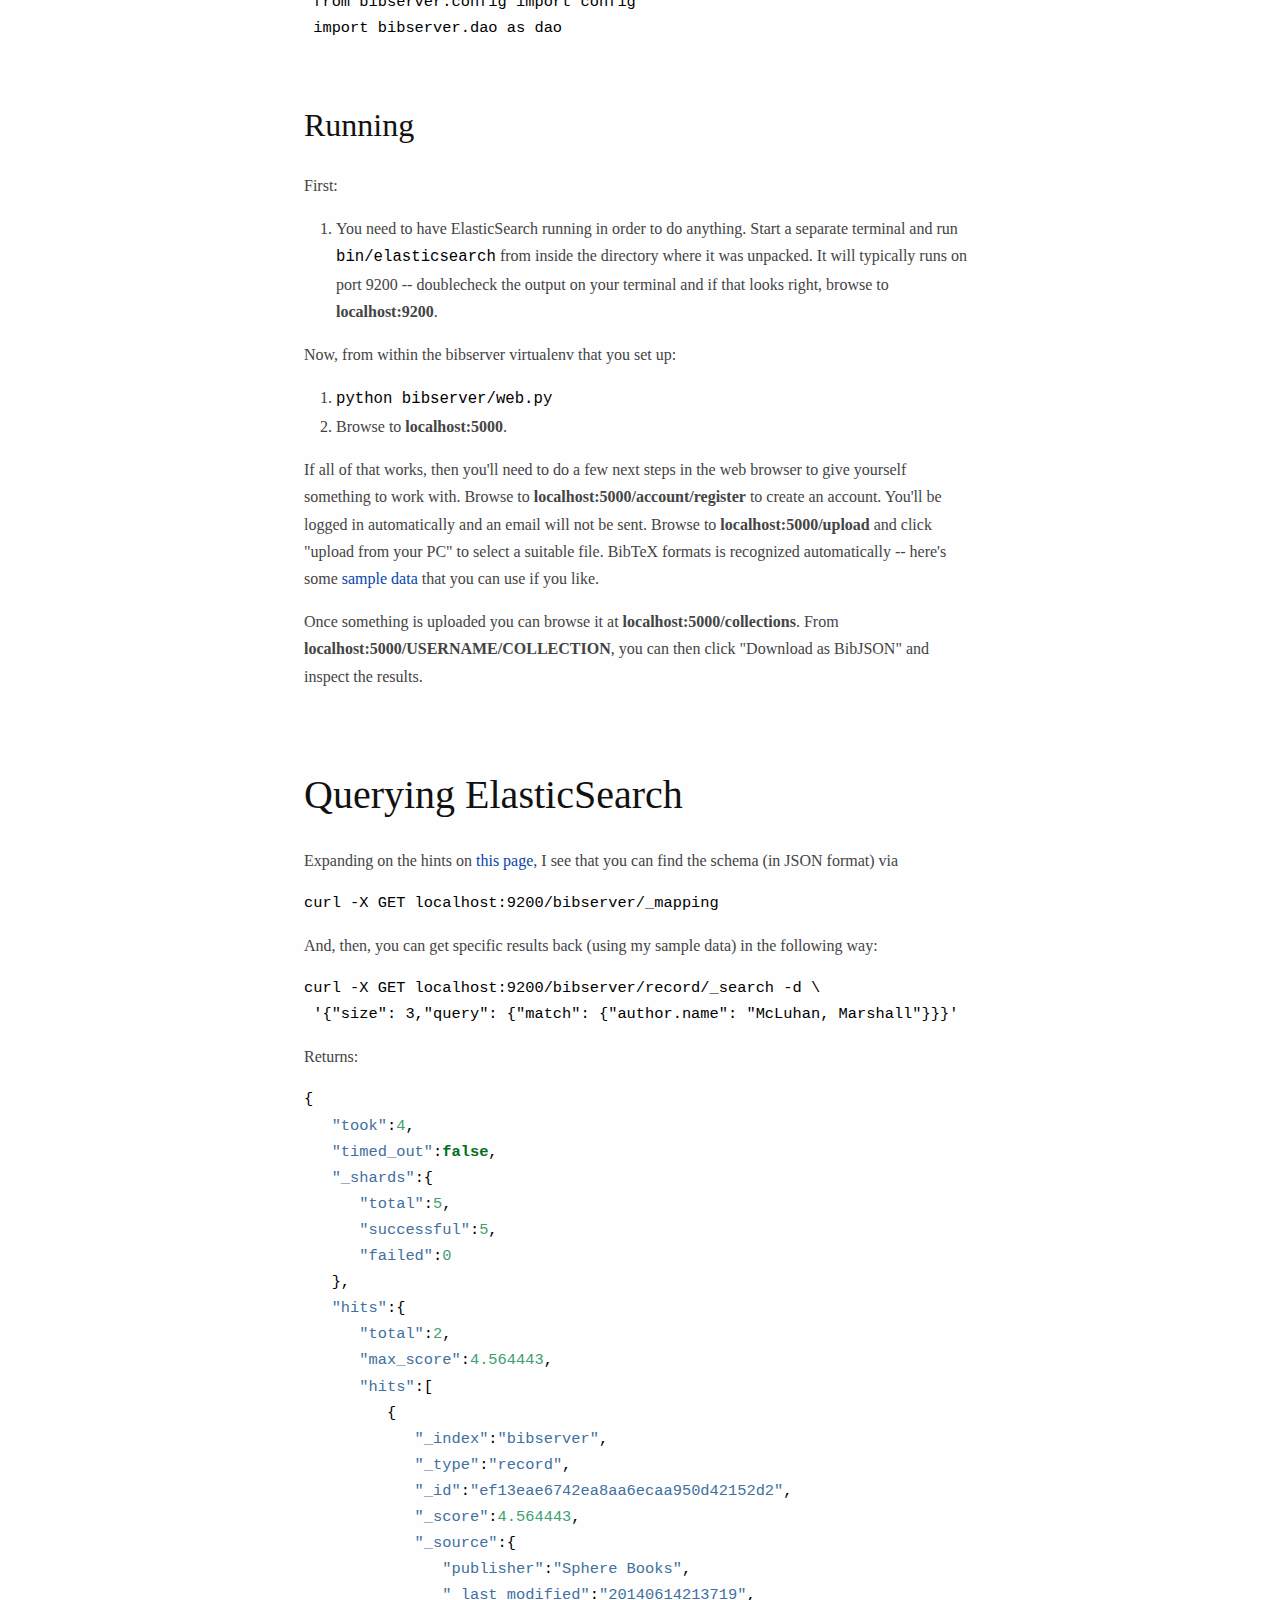
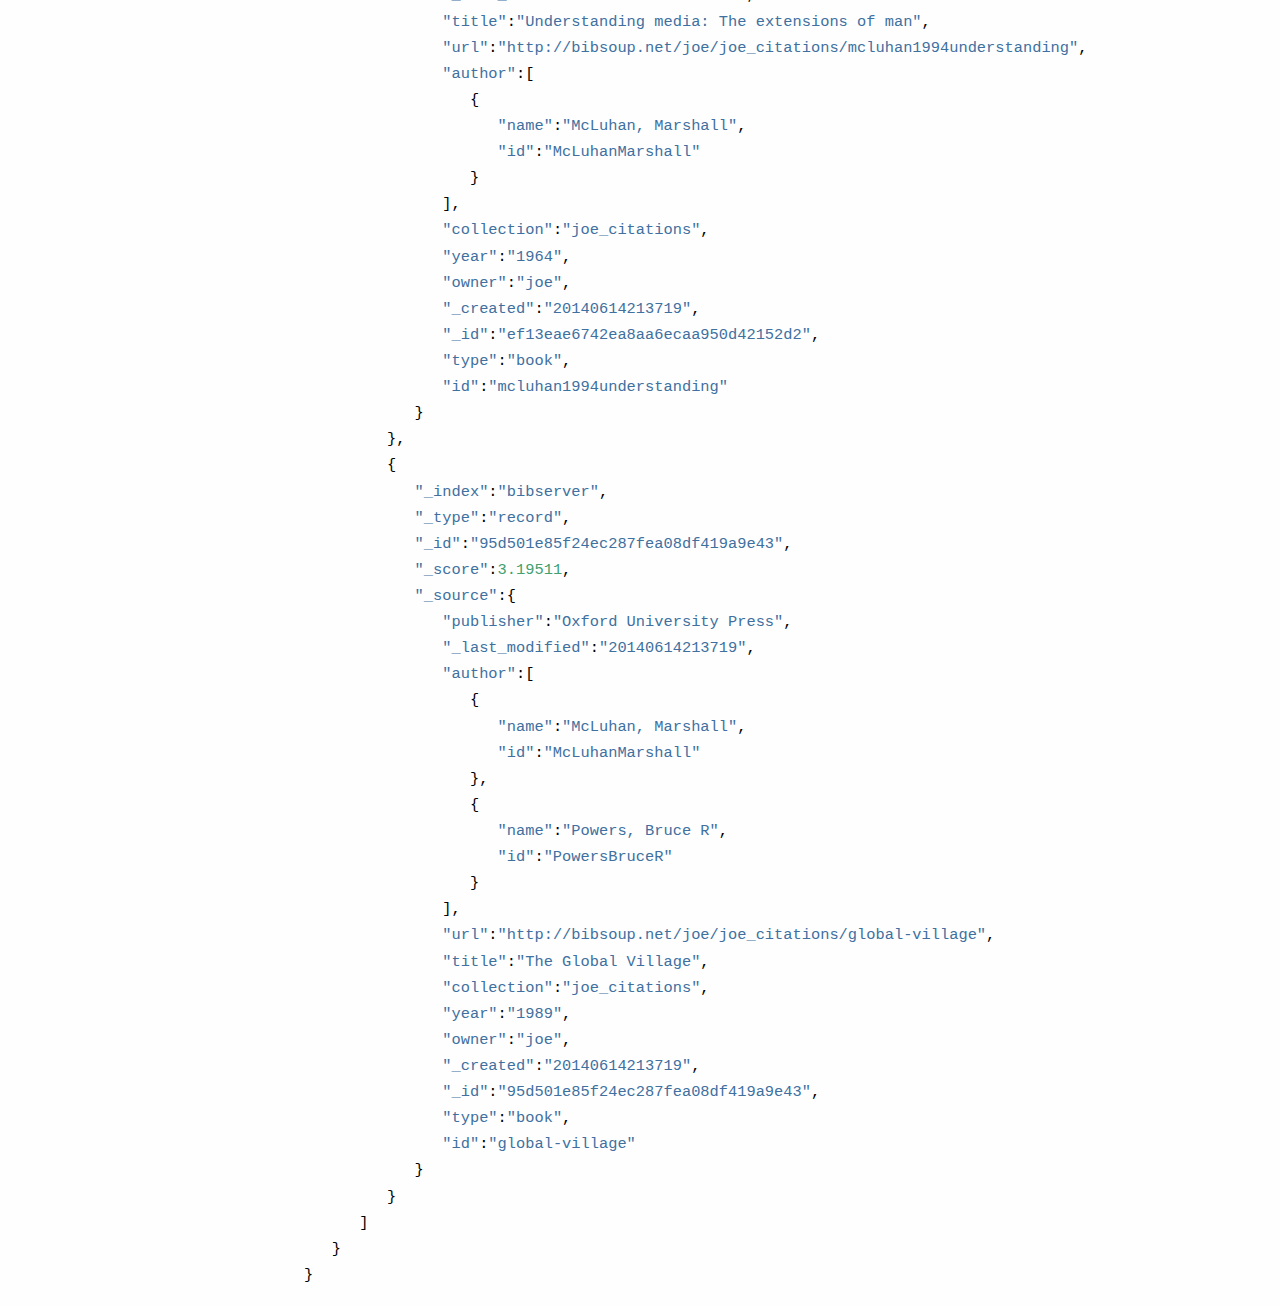
==== commit 898a4488: "automatic update of html" ====
--- a/bibserver-setup.html
+++ b/bibserver-setup.html
@@ -48,7 +48,6 @@
 <li>I had to do some fiddling with MacPorts make sure that <code>python</code> is Python 2.7.7.<br /></li>
 <li><code>port install py-pip</code><br /></li>
 <li><code>port install py-virtualenv</code><br /></li>
-<li><code>pip install gunicorn</code><br /></li>
 <li>Turn on Apache via <code>sudo apachectl start</code></li>
 </ol>
 <h2 id="recipe">Recipe</h2>
@@ -58,7 +57,8 @@
 <li><code>bin/activate</code><br /></li>
 <li><code>git clone https://github.com/okfn/bibserver</code><br /></li>
 <li><code>cd bibserver</code><br /></li>
-<li><code>pip install -e .</code></li>
+<li><code>pip install -e .</code><br /></li>
+<li><code>pip install gunicorn</code></li>
 </ol>
 <p>Due to some changes to the way one of the Python dependencies works, you'll need to patch a file in order to get things running. (This will hopefully be integrated into the mainline code shortly.)</p>
 <pre class="sourceCode diff"><code class="sourceCode diff"><span class="kw">diff --git a/bibserver/view/account.py b/bibserver/view/account.py</span>
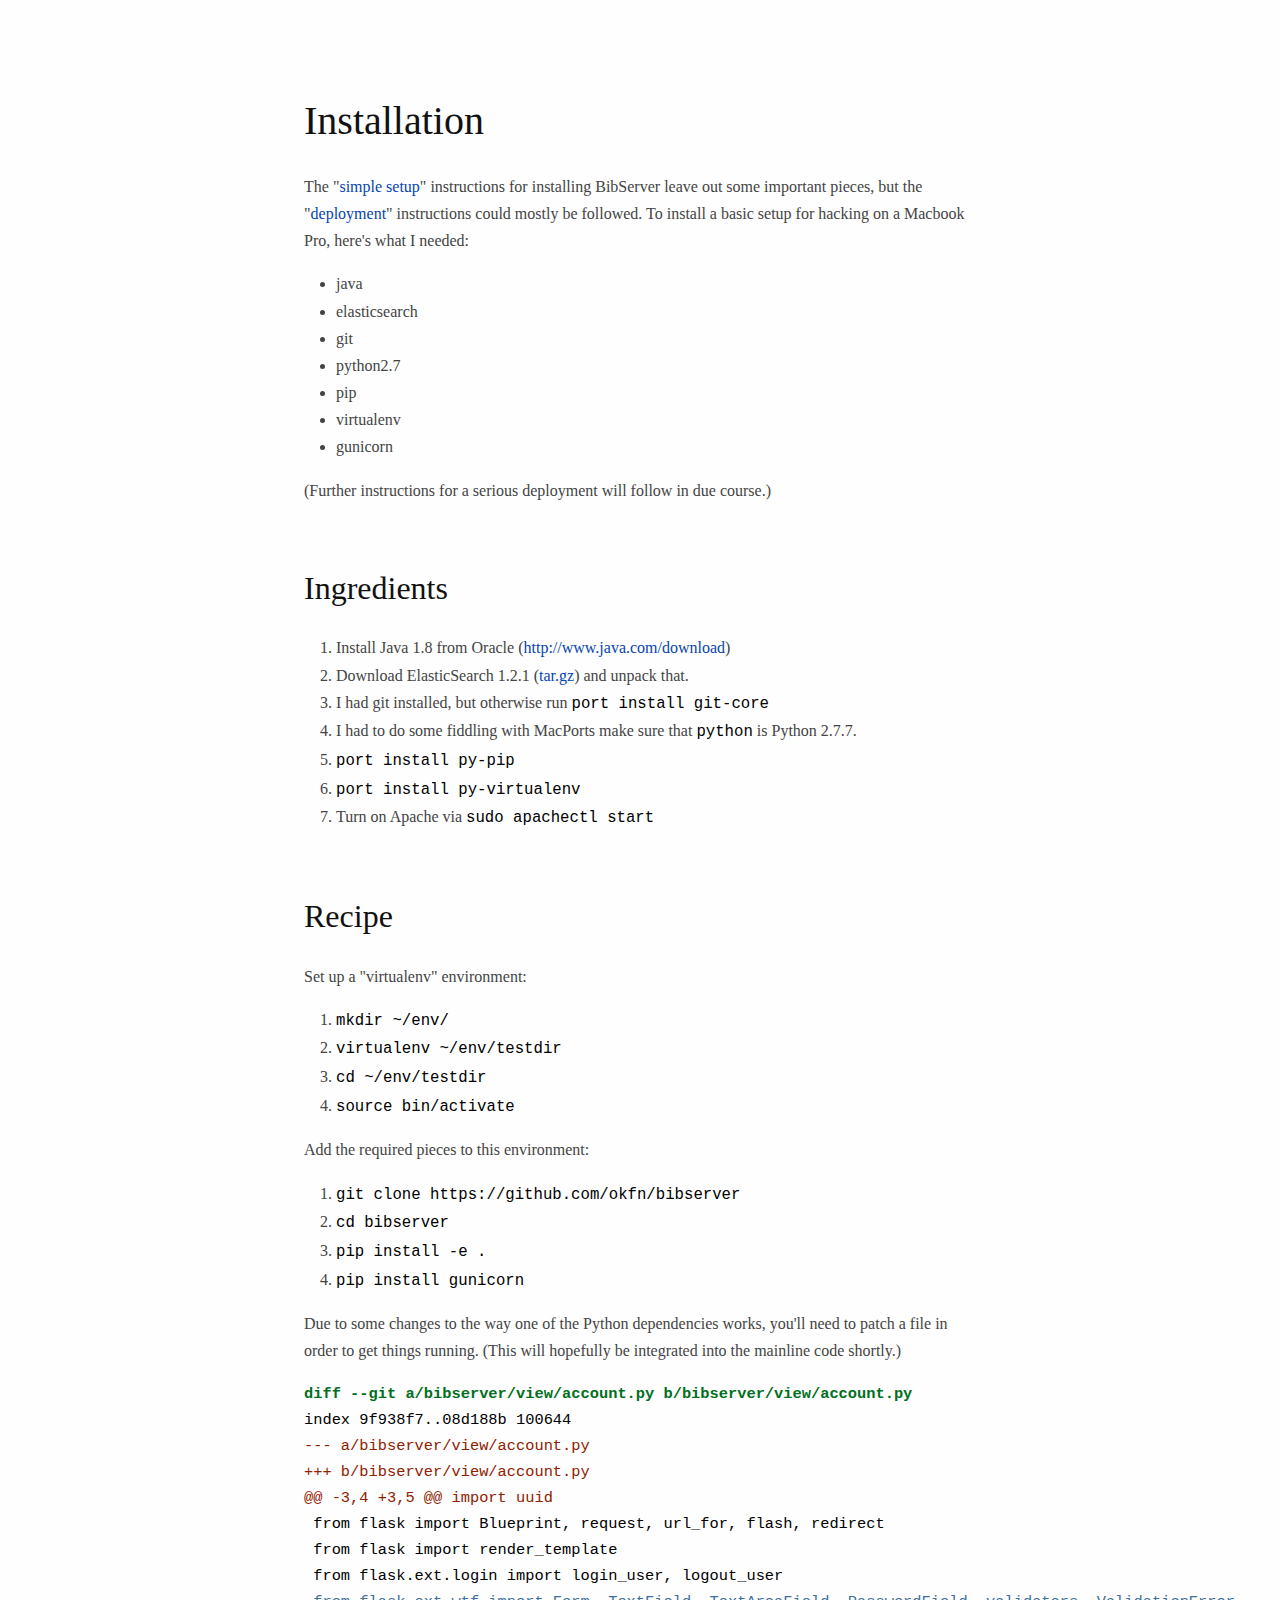
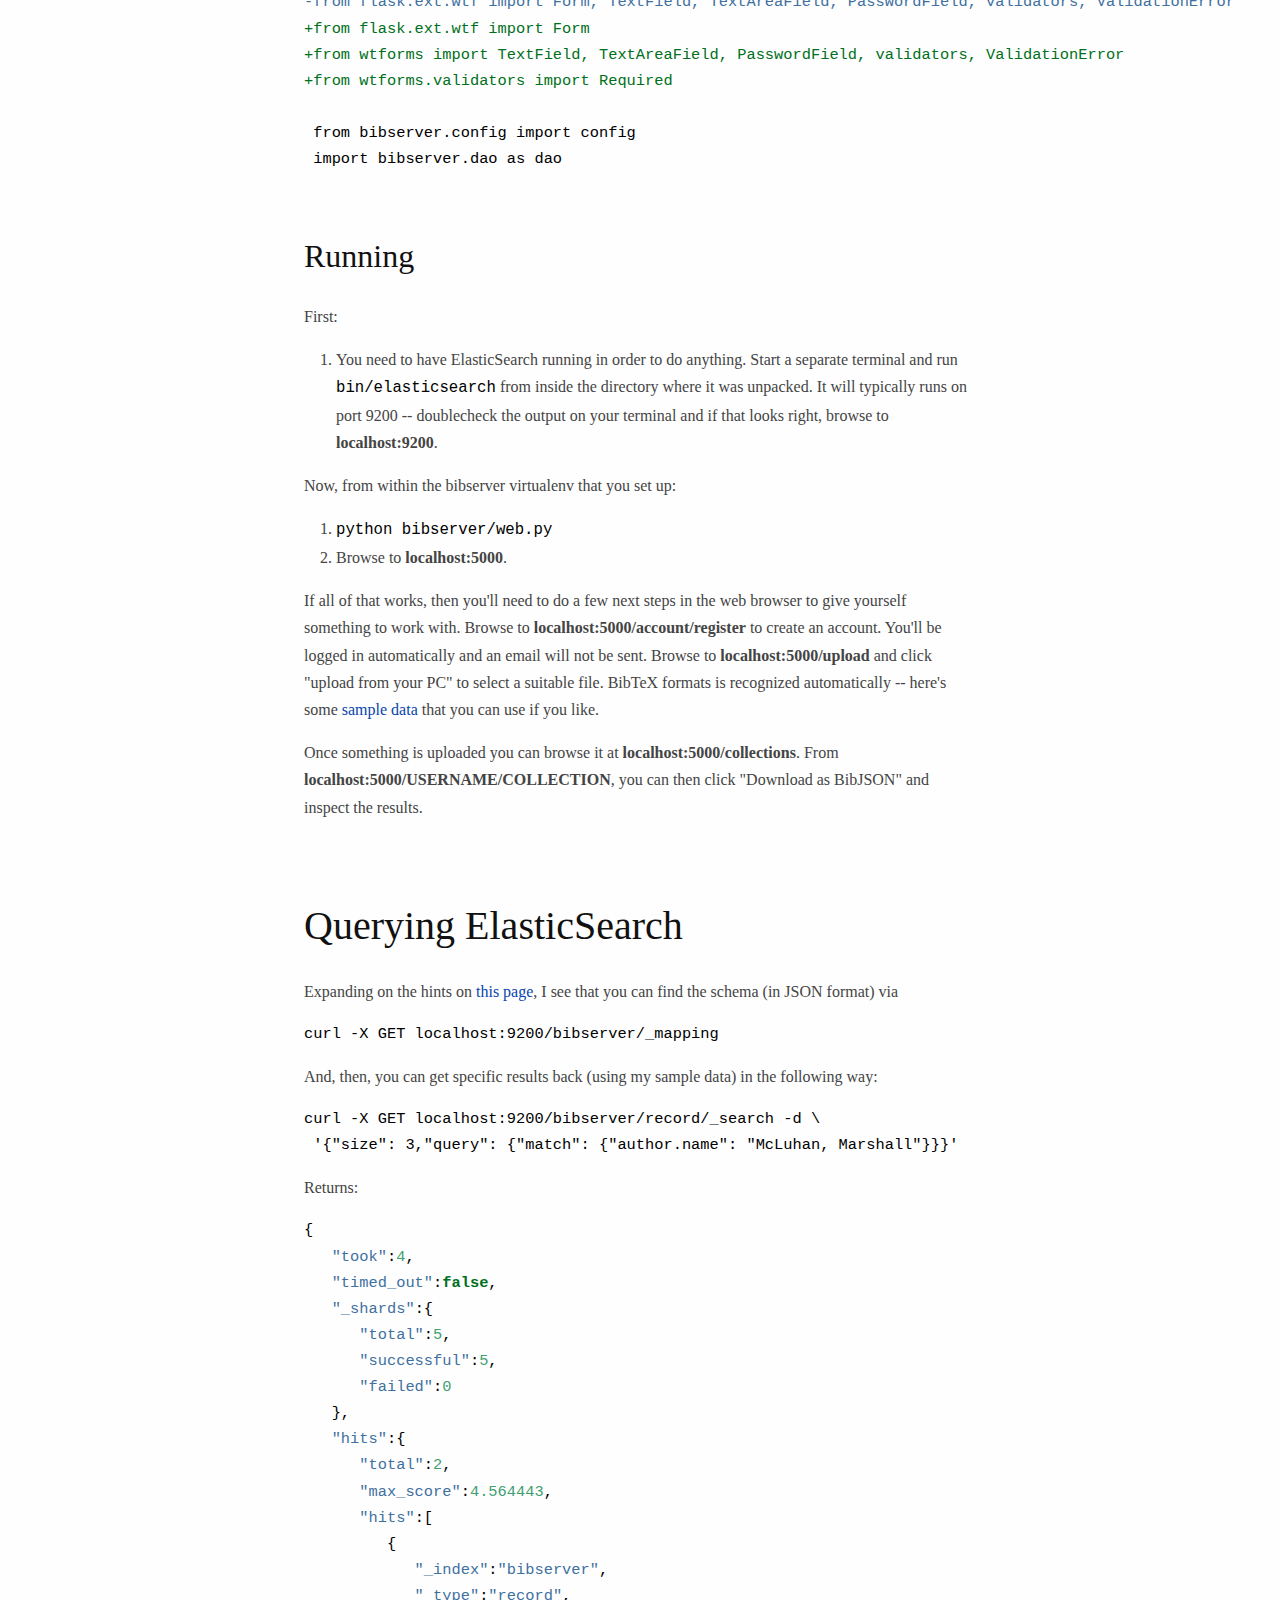
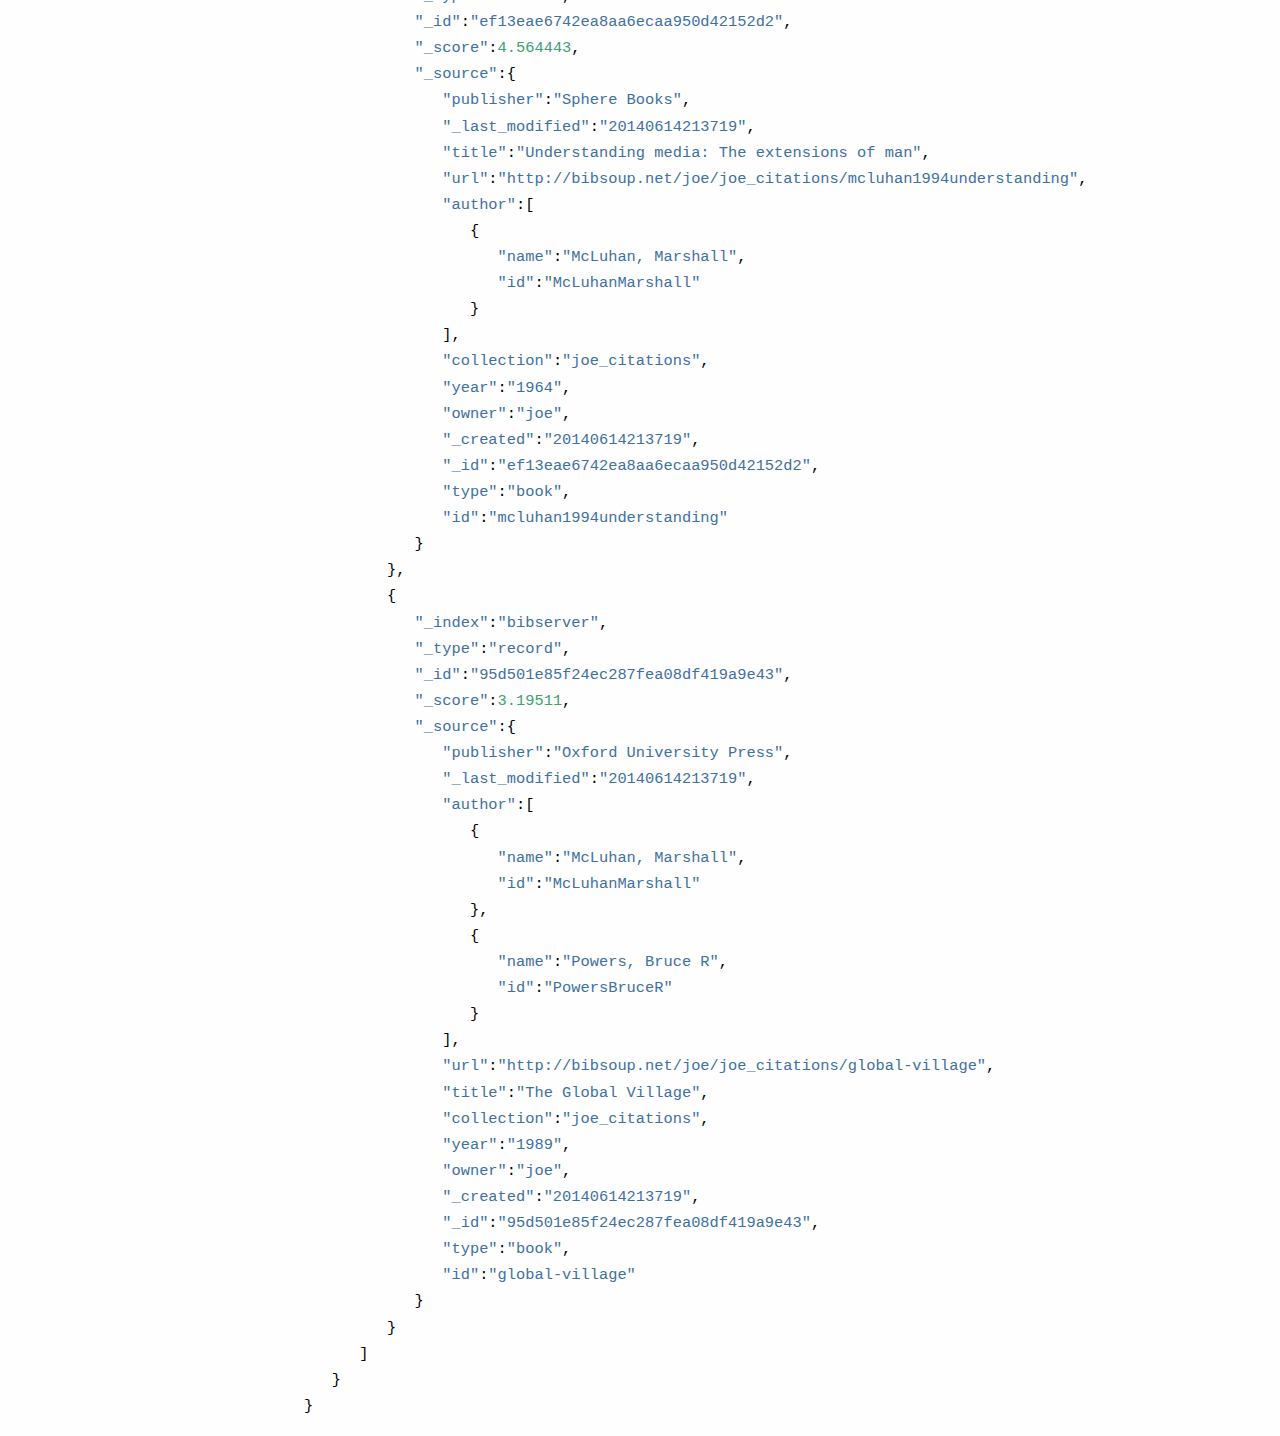
==== commit 279c299e: "automatic update of html" ====
--- a/bibserver-setup.html
+++ b/bibserver-setup.html
@@ -51,10 +51,15 @@
 <li>Turn on Apache via <code>sudo apachectl start</code></li>
 </ol>
 <h2 id="recipe">Recipe</h2>
+<p>Set up a &quot;virtualenv&quot; environment:</p>
 <ol>
-<li><code>virtualenv testdir</code><br /></li>
-<li><code>cd testdir</code><br /></li>
-<li><code>bin/activate</code><br /></li>
+<li><code>mkdir ~/env/</code><br /></li>
+<li><code>virtualenv ~/env/testdir</code><br /></li>
+<li><code>cd ~/env/testdir</code><br /></li>
+<li><code>source bin/activate</code></li>
+</ol>
+<p>Add the required pieces to this environment:</p>
+<ol>
 <li><code>git clone https://github.com/okfn/bibserver</code><br /></li>
 <li><code>cd bibserver</code><br /></li>
 <li><code>pip install -e .</code><br /></li>
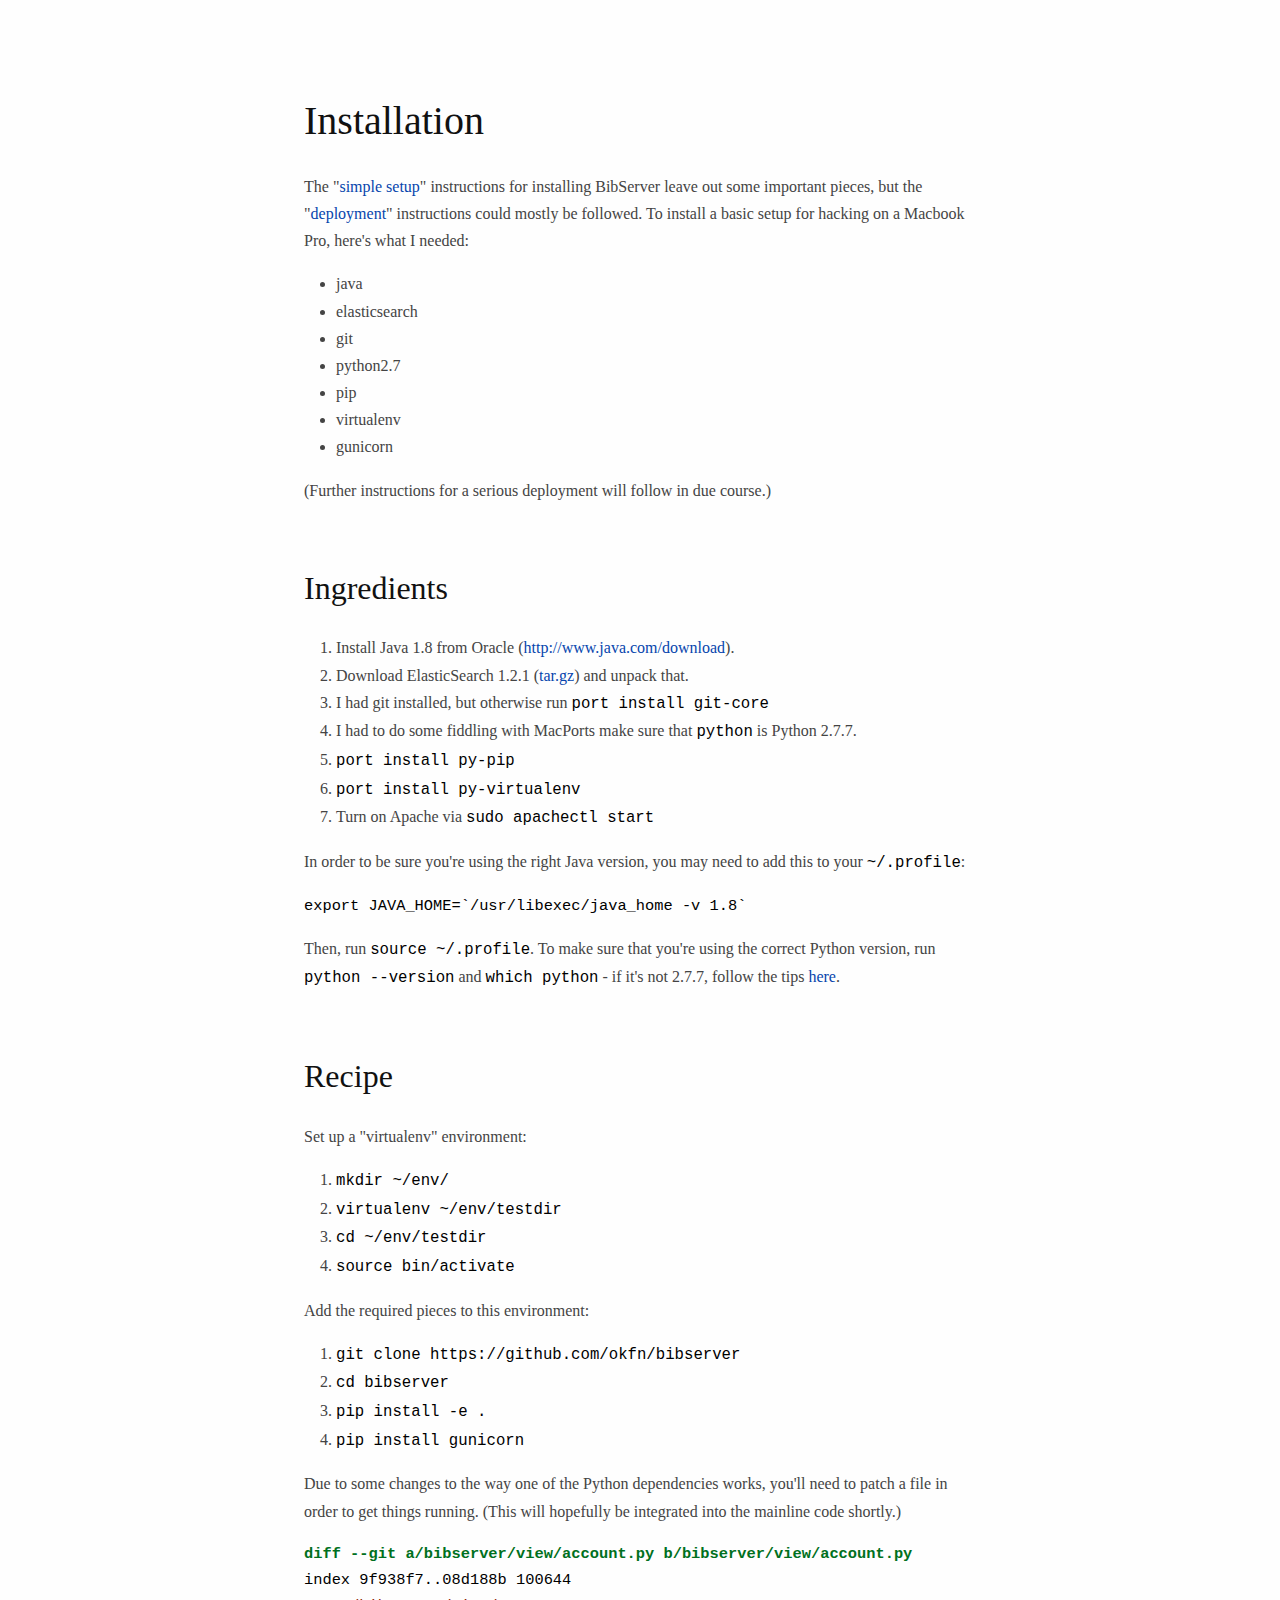
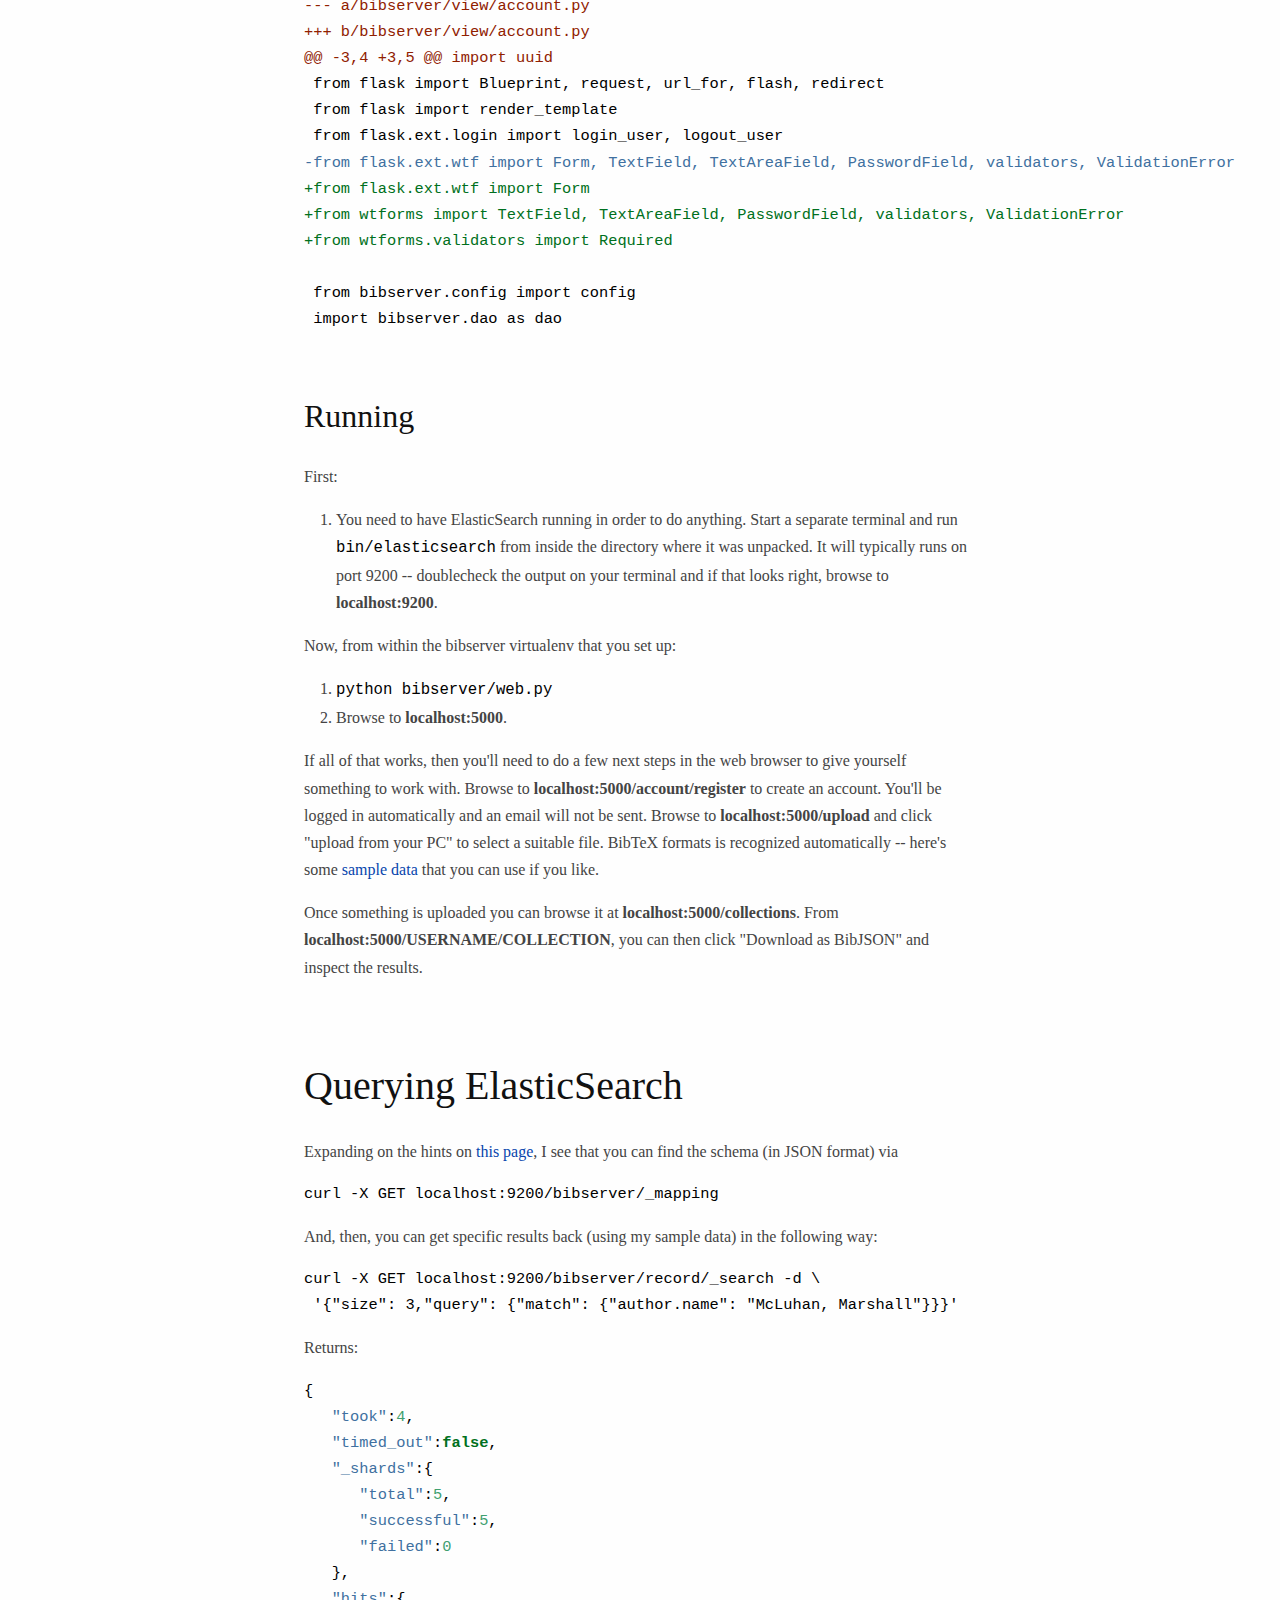
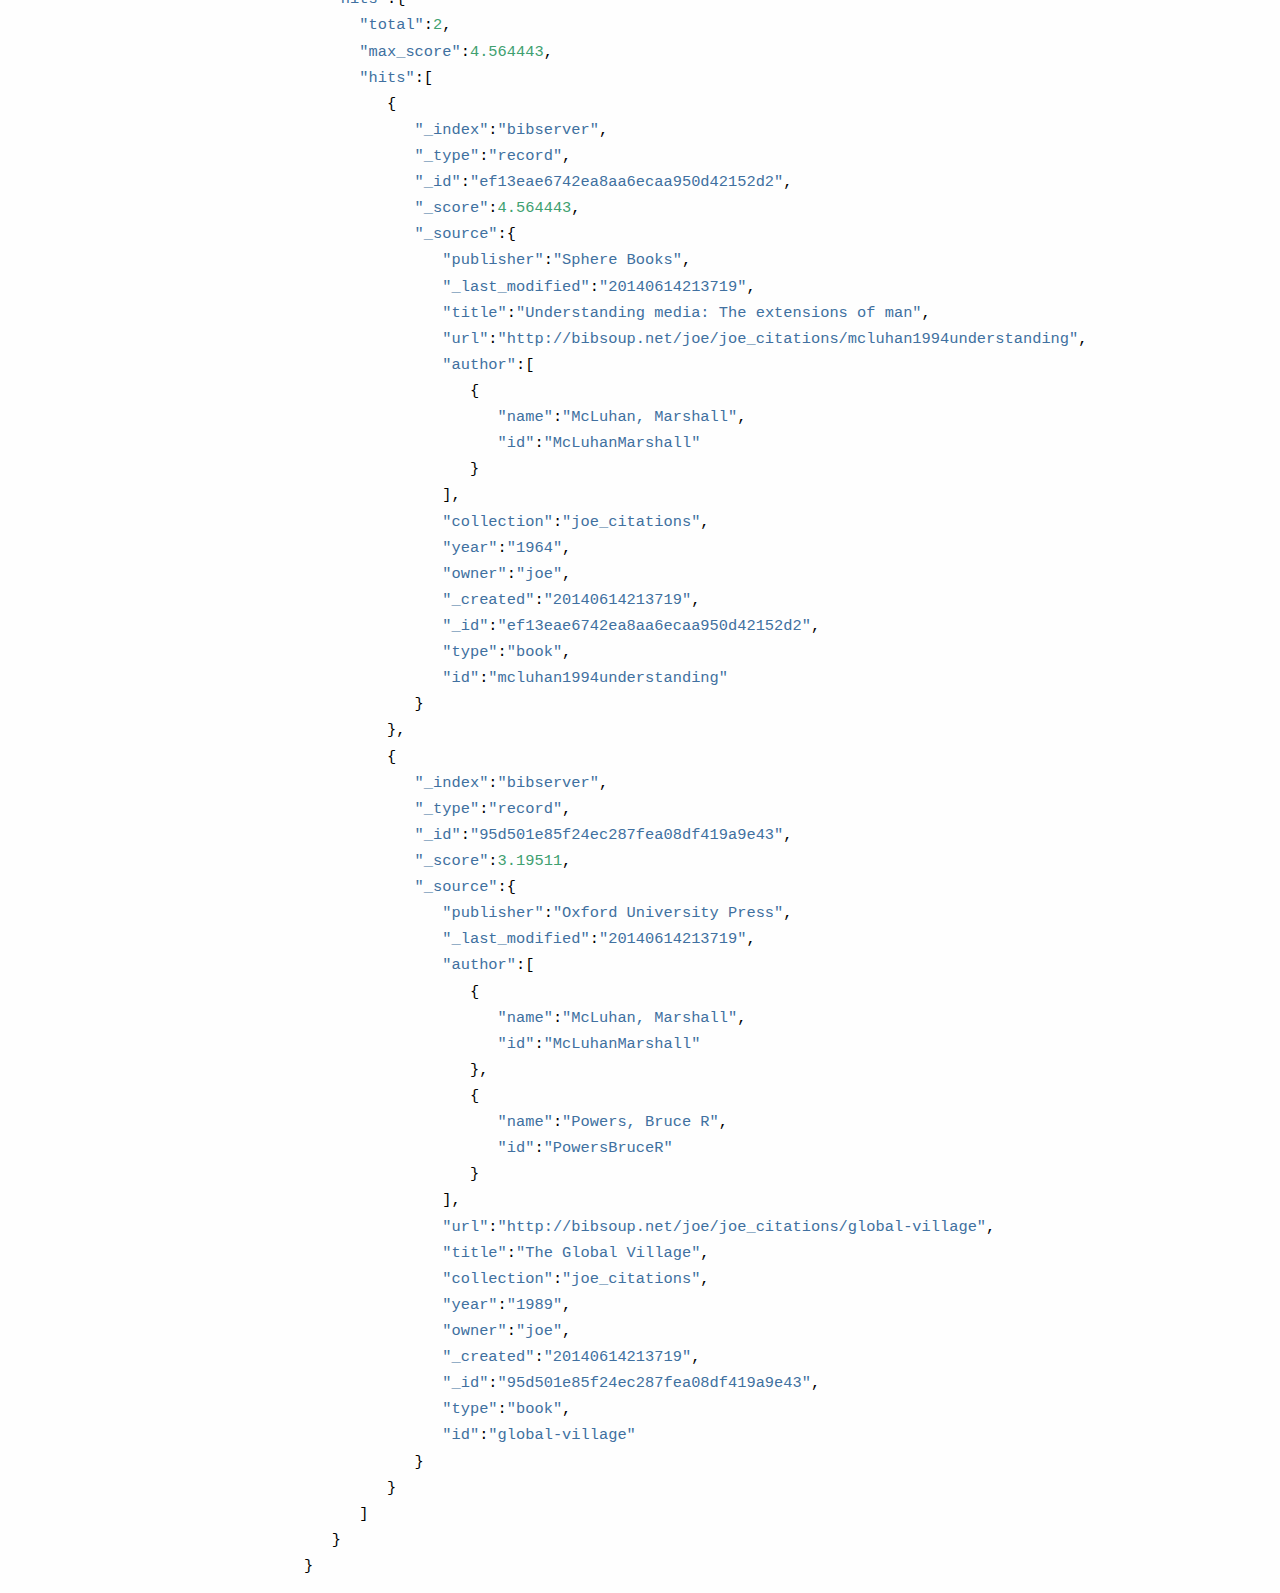
==== commit 4d49ce3d: "automatic update of html" ====
--- a/bibserver-setup.html
+++ b/bibserver-setup.html
@@ -42,7 +42,7 @@
 <p>(Further instructions for a serious deployment will follow in due course.)</p>
 <h2 id="ingredients">Ingredients</h2>
 <ol>
-<li>Install Java 1.8 from Oracle (<a href="http://www.java.com/download">http://www.java.com/download</a>)<br /></li>
+<li>Install Java 1.8 from Oracle (<a href="http://www.java.com/download">http://www.java.com/download</a>).<br /></li>
 <li>Download ElasticSearch 1.2.1 (<a href="https://download.elasticsearch.org/elasticsearch/elasticsearch/elasticsearch-1.2.1.tar.gz">tar.gz</a>) and unpack that.<br /></li>
 <li>I had git installed, but otherwise run <code>port install git-core</code><br /></li>
 <li>I had to do some fiddling with MacPorts make sure that <code>python</code> is Python 2.7.7.<br /></li>
@@ -50,6 +50,9 @@
 <li><code>port install py-virtualenv</code><br /></li>
 <li>Turn on Apache via <code>sudo apachectl start</code></li>
 </ol>
+<p>In order to be sure you're using the right Java version, you may need to add this to your <code>~/.profile</code>:</p>
+<pre class="sh"><code>export JAVA_HOME=`/usr/libexec/java_home -v 1.8`</code></pre>
+<p>Then, run <code>source ~/.profile</code>. To make sure that you're using the correct Python version, run <code>python --version</code> and <code>which python</code> - if it's not 2.7.7, follow the tips <a href="http://stackoverflow.com/questions/8201760/how-to-macports-select-python">here</a>.</p>
 <h2 id="recipe">Recipe</h2>
 <p>Set up a &quot;virtualenv&quot; environment:</p>
 <ol>
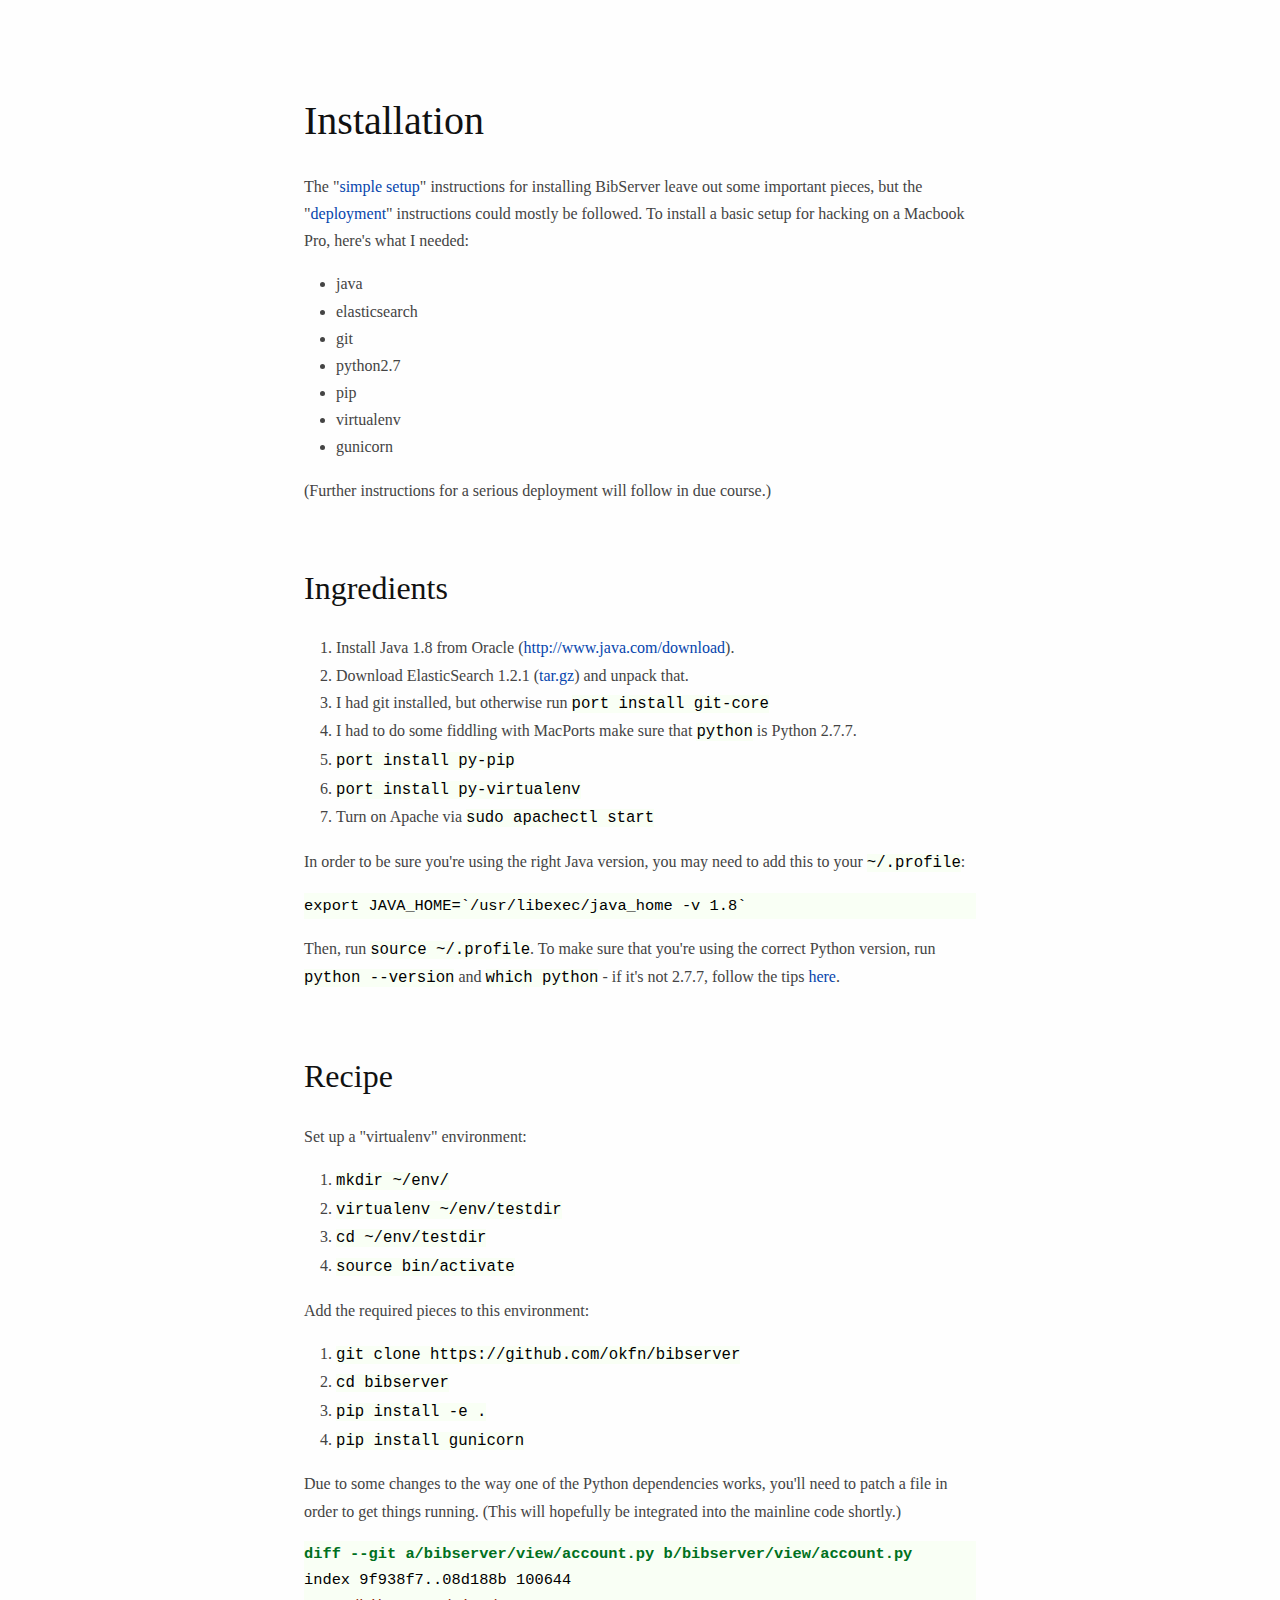
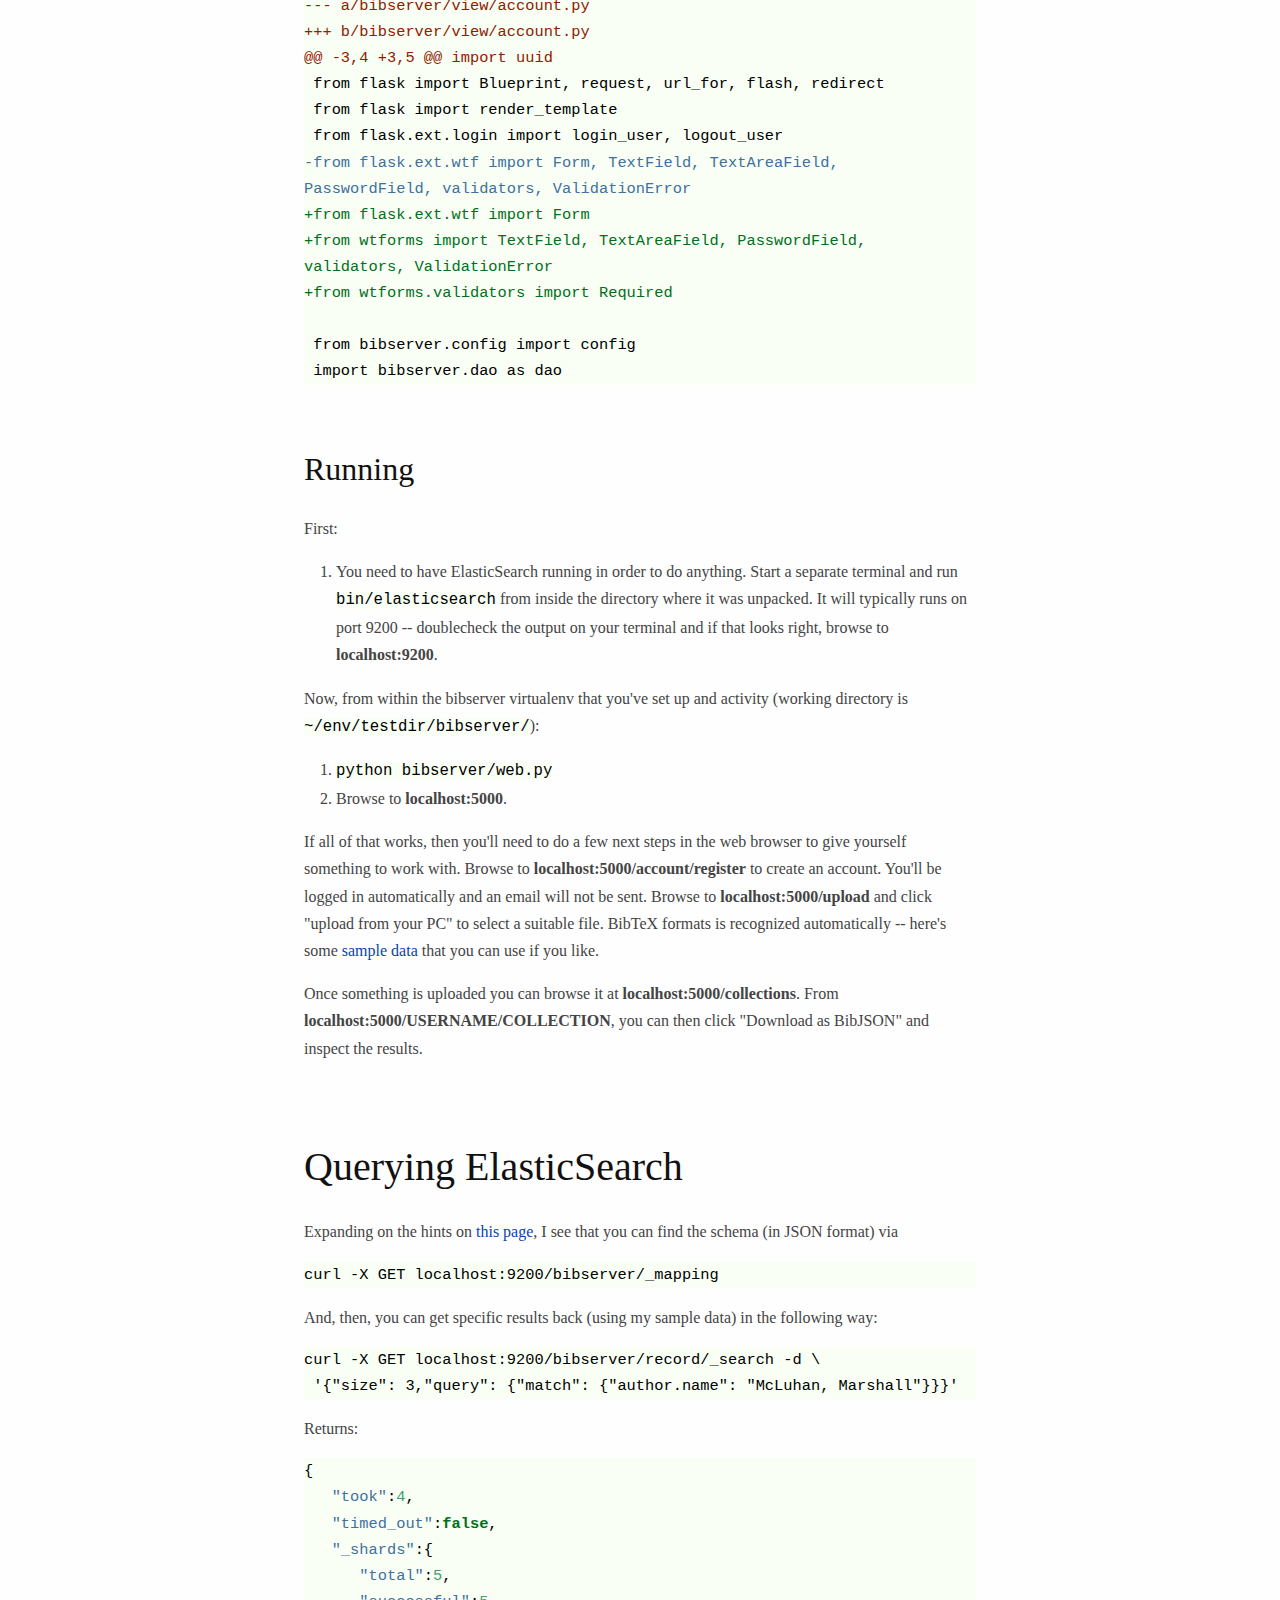
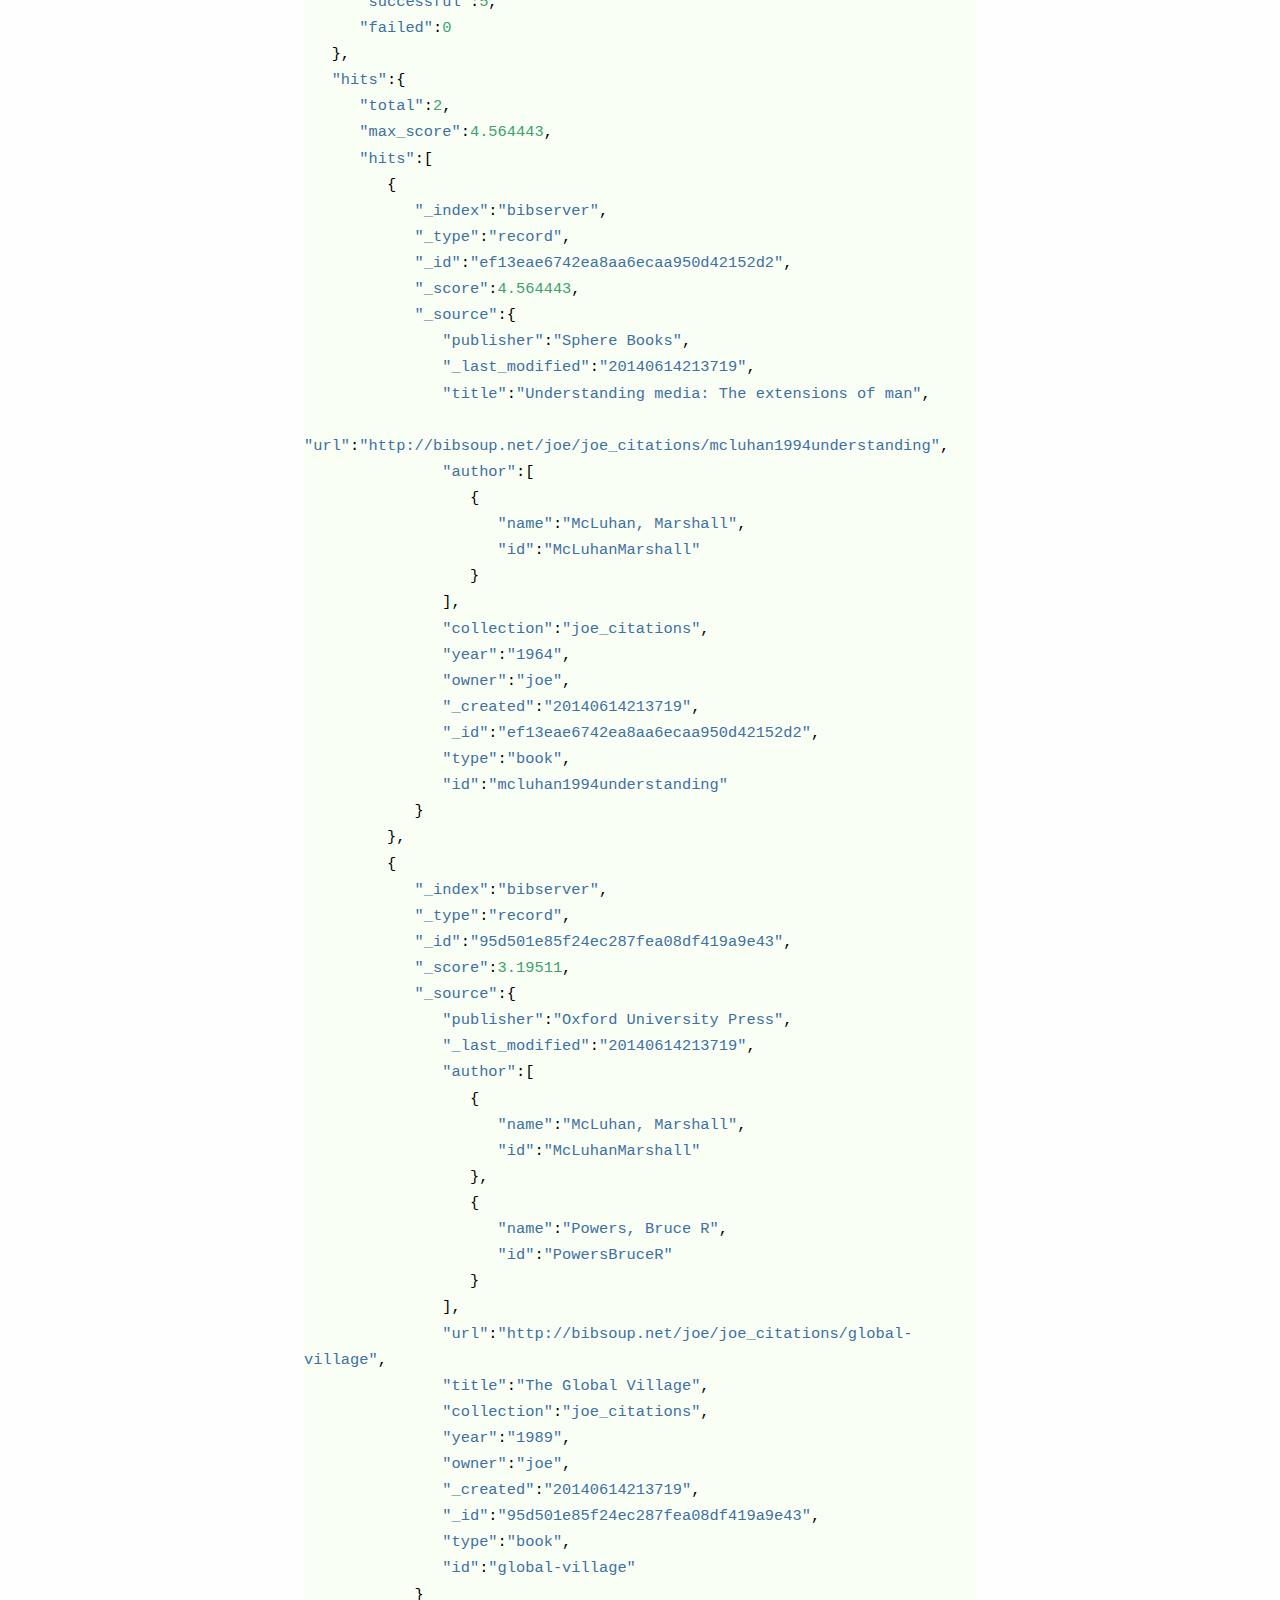
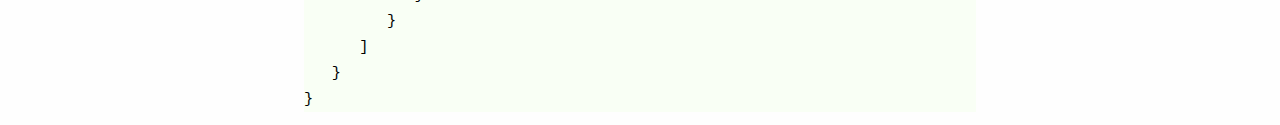
==== commit 0708fecf: "automatic update of html" ====
--- a/bibserver-setup.html
+++ b/bibserver-setup.html
@@ -89,7 +89,7 @@
 <ol>
 <li>You need to have ElasticSearch running in order to do anything. Start a separate terminal and run <code>bin/elasticsearch</code> from inside the directory where it was unpacked. It will typically runs on port 9200 -- doublecheck the output on your terminal and if that looks right, browse to <strong>localhost:9200</strong>.</li>
 </ol>
-<p>Now, from within the bibserver virtualenv that you set up:</p>
+<p>Now, from within the bibserver virtualenv that you've set up and activity (working directory is <code>~/env/testdir/bibserver/</code>):</p>
 <ol>
 <li><code>python bibserver/web.py</code><br /></li>
 <li>Browse to <strong>localhost:5000</strong>.</li>
--- a/pandoc.css
+++ b/pandoc.css
@@ -123,16 +123,21 @@
 
 pre, code, kbd, samp {
   color: #000;
+  background: #F9FFF5;
   font-family: monospace, monospace;
   _font-family: 'courier new', monospace;
   font-size: 0.98em;
-}
-
-pre {
-  white-space: pre;
   white-space: pre-wrap;
+  white-space: -moz-pre-wrap;
   word-wrap: break-word;
 }
+
+/* pre {
+  white-space: pre; 
+  white-space: pre-wrap;
+  white-space: -moz-pre-wrap;
+  word-wrap: break-word;
+} */
 
 b, strong {
   font-weight: bold;
